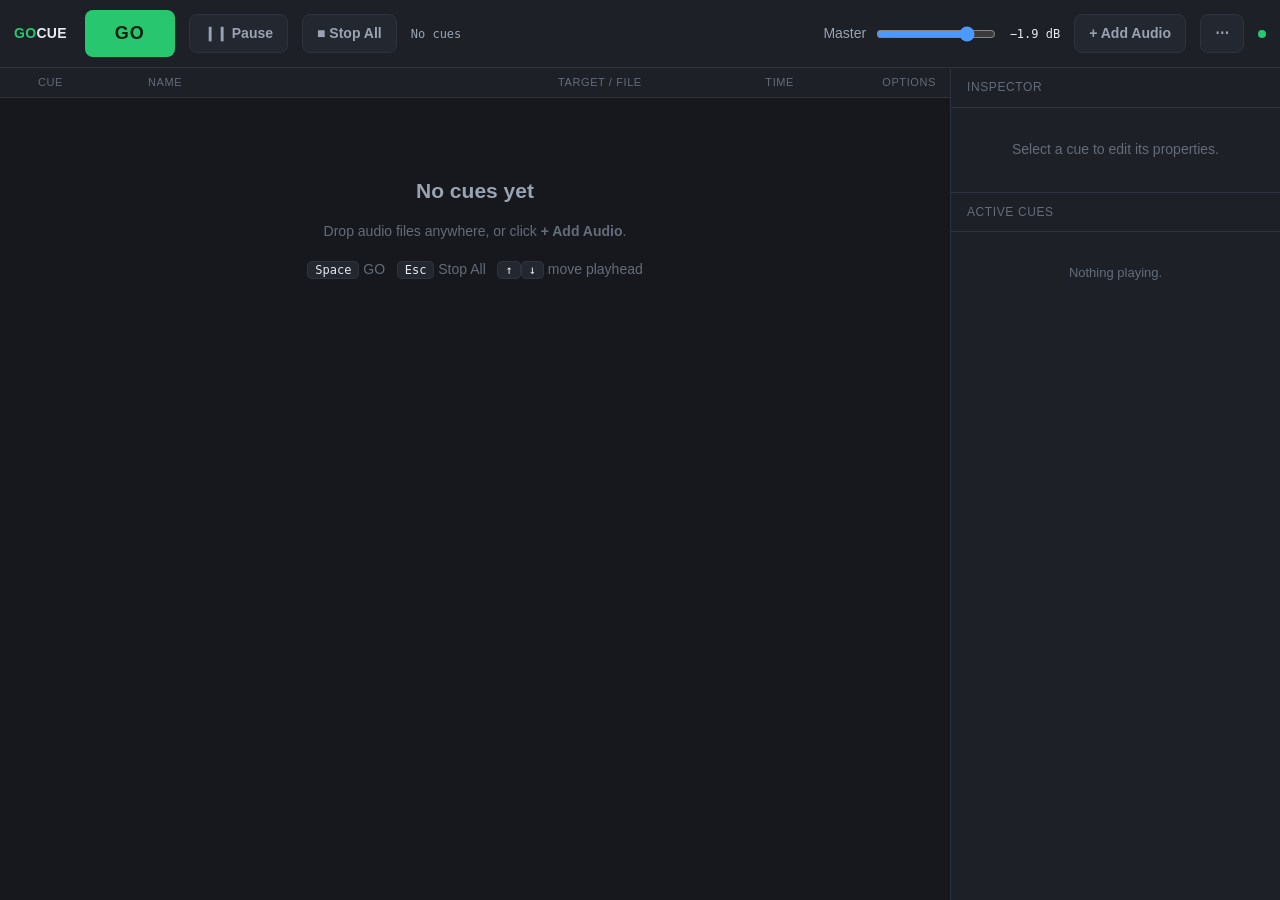
==== index.html @ 7445a296 "Initi" ====
<!DOCTYPE html>
<html lang="en">
<head>
<meta charset="UTF-8">
<meta name="viewport" content="width=device-width, initial-scale=1.0">
<title>GoCue — Sound Cue Control</title>
<style>
  /* ---------- Theme ---------- */
  :root {
    --bg:#16181d; --panel:#1d2027; --panel-2:#23272f; --line:#2e333d;
    --ink:#e7eaf0; --ink-dim:#9aa3b2; --ink-faint:#646c7a;
    --go:#28c76f; --go-press:#1fa65a; --stop:#ff4d4f; --warn:#ffb02e;
    --audio:#4c9aff; --fade:#b07cff; --wait:#5ec9c4; --sel:#2f6dff;
    --radius:8px; --mono:ui-monospace,SFMono-Regular,Menlo,monospace;
  }
  * { box-sizing:border-box; }
  html,body { height:100%; margin:0; }
  body {
    background:var(--bg); color:var(--ink); overflow:hidden;
    font:14px/1.4 -apple-system,BlinkMacSystemFont,"Segoe UI",Roboto,sans-serif;
    display:flex; flex-direction:column; user-select:none;
  }
  button { font:inherit; color:inherit; cursor:pointer; border:none; background:none; }
  input,select { font:inherit; }

  /* ---------- Toolbar ---------- */
  header {
    display:flex; align-items:center; gap:14px; padding:10px 14px;
    background:var(--panel); border-bottom:1px solid var(--line); flex:none;
  }
  .brand { font-weight:700; letter-spacing:.3px; margin-right:4px; }
  .brand b { color:var(--go); }
  .go-btn {
    background:var(--go); color:#06210f; font-weight:800; font-size:18px;
    padding:11px 30px; border-radius:var(--radius); letter-spacing:1px;
    box-shadow:0 0 0 0 rgba(40,199,111,.5); transition:transform .04s, background .1s;
  }
  .go-btn:active { transform:translateY(1px); background:var(--go-press); }
  .go-btn:disabled { background:var(--panel-2); color:var(--ink-faint); cursor:default; }
  .tbtn {
    padding:9px 14px; border-radius:var(--radius); background:var(--panel-2);
    border:1px solid var(--line); color:var(--ink-dim); font-weight:600;
  }
  .tbtn:hover { color:var(--ink); border-color:#3c424d; }
  .tbtn.danger:hover { color:#fff; background:var(--stop); border-color:var(--stop); }
  .tbtn.paused { color:var(--warn); border-color:var(--warn); }
  .spacer { flex:1; }
  .master { display:flex; align-items:center; gap:8px; color:var(--ink-dim); }
  .master input[type=range] { width:120px; accent-color:var(--audio); }
  .master .db { font:12px var(--mono); width:54px; text-align:right; color:var(--ink); }
  .status { font:12px var(--mono); color:var(--ink-dim); min-width:120px; }
  .status b { color:var(--ink); }
  .save-dot { width:8px; height:8px; border-radius:50%; background:var(--ink-faint); transition:background .3s; }
  .save-dot.dirty { background:var(--warn); }
  .save-dot.saved { background:var(--go); }

  /* ---------- Main layout ---------- */
  main { flex:1; display:flex; min-height:0; }
  .list-wrap { flex:1; display:flex; flex-direction:column; min-width:0; }

  /* Column header */
  .cols, .row {
    display:grid; align-items:center;
    grid-template-columns: 14px 60px 30px 1fr 150px 76px 132px;
    gap:10px; padding:0 14px;
  }
  .cols { height:30px; flex:none; color:var(--ink-faint); font-size:11px;
    text-transform:uppercase; letter-spacing:.6px; border-bottom:1px solid var(--line);
    background:var(--panel); }
  .cols .r { text-align:right; }

  .list { flex:1; overflow-y:auto; padding-bottom:40px; }
  .row {
    height:46px; border-bottom:1px solid var(--line); position:relative; cursor:pointer;
  }
  .row:hover { background:rgba(255,255,255,.025); }
  .row.current { background:rgba(47,109,255,.16); box-shadow:inset 3px 0 0 var(--sel); }
  .row.dragover-top::before, .row.dragover-bot::after {
    content:""; position:absolute; left:0; right:0; height:2px; background:var(--sel); }
  .row.dragover-top::before { top:-1px; } .row.dragover-bot::after { bottom:-1px; }

  .dot { width:9px; height:9px; border-radius:50%; background:transparent; justify-self:center; }
  .row.playing .dot { background:var(--go); box-shadow:0 0 8px var(--go); animation:pulse 1.4s infinite; }
  @keyframes pulse { 50%{opacity:.45;} }
  .qnum { font:13px var(--mono); color:var(--ink-dim); }
  .type-ic { width:22px; height:22px; border-radius:5px; display:grid; place-items:center;
    font-size:12px; font-weight:800; color:#0c0f14; }
  .type-audio{background:var(--audio);} .type-stop{background:var(--fade);} .type-wait{background:var(--wait);}
  .qname { overflow:hidden; text-overflow:ellipsis; white-space:nowrap; }
  .qname .sub { color:var(--ink-faint); font-size:12px; }
  .qinfo { color:var(--ink-dim); font-size:12px; overflow:hidden; text-overflow:ellipsis; white-space:nowrap; }
  .qdur { font:12px var(--mono); color:var(--ink-dim); text-align:right; }
  .flags { display:flex; gap:5px; justify-content:flex-end; flex-wrap:wrap; }
  .flag { font:10px var(--mono); padding:2px 5px; border-radius:4px; background:var(--panel-2);
    color:var(--ink-dim); border:1px solid var(--line); }
  .flag.on { color:var(--ink); }

  .empty { padding:60px 20px; text-align:center; color:var(--ink-faint); }
  .empty h2 { color:var(--ink-dim); font-weight:600; }
  .empty kbd { background:var(--panel-2); border:1px solid var(--line); border-radius:5px;
    padding:1px 7px; font:12px var(--mono); color:var(--ink); }

  /* ---------- Sidebar ---------- */
  aside { width:330px; flex:none; background:var(--panel); border-left:1px solid var(--line);
    display:flex; flex-direction:column; min-height:0; }
  .panel-h { padding:11px 16px; font-size:12px; text-transform:uppercase; letter-spacing:.6px;
    color:var(--ink-faint); border-bottom:1px solid var(--line); display:flex; justify-content:space-between; }
  .inspector { padding:14px 16px; overflow-y:auto; border-bottom:1px solid var(--line); }
  .insp-empty { color:var(--ink-faint); padding:18px 4px; text-align:center; }
  .field { margin-bottom:13px; }
  .field label { display:block; font-size:11px; color:var(--ink-faint); text-transform:uppercase;
    letter-spacing:.5px; margin-bottom:5px; }
  .field input[type=text], .field input[type=number], .field select {
    width:100%; padding:7px 9px; background:var(--bg); color:var(--ink);
    border:1px solid var(--line); border-radius:6px; }
  .field input:focus, .field select:focus { outline:none; border-color:var(--sel); }
  .grid2 { display:grid; grid-template-columns:1fr 1fr; gap:10px; }
  .row-flex { display:flex; align-items:center; gap:8px; }
  .vol-row label { margin:0; }
  .vol-row input[type=range] { flex:1; accent-color:var(--audio); }
  .vol-db { font:12px var(--mono); width:52px; text-align:right; color:var(--ink); }
  .chk { display:flex; align-items:center; gap:8px; cursor:pointer; padding:4px 0; }
  .chk input { width:16px; height:16px; accent-color:var(--go); }
  .insp-actions { display:flex; gap:8px; flex-wrap:wrap; margin-top:6px; }
  .insp-actions button { flex:1; min-width:64px; padding:7px; border-radius:6px;
    background:var(--panel-2); border:1px solid var(--line); color:var(--ink-dim); font-weight:600; font-size:12px; }
  .insp-actions button:hover { color:var(--ink); }
  .insp-actions button.del:hover { background:var(--stop); color:#fff; border-color:var(--stop); }

  /* Active monitor */
  .monitor { flex:1; overflow-y:auto; padding:8px 12px; }
  .mon-empty { color:var(--ink-faint); text-align:center; padding:24px 4px; font-size:13px; }
  .mon-item { background:var(--panel-2); border:1px solid var(--line); border-radius:7px;
    padding:9px 11px; margin-bottom:8px; }
  .mon-top { display:flex; justify-content:space-between; align-items:center; gap:8px; }
  .mon-name { font-size:13px; overflow:hidden; text-overflow:ellipsis; white-space:nowrap; }
  .mon-name .q { font:12px var(--mono); color:var(--ink-faint); margin-right:6px; }
  .mon-stop { color:var(--ink-faint); font-weight:700; padding:0 6px; font-size:16px; line-height:1; }
  .mon-stop:hover { color:var(--stop); }
  .mon-bar { height:6px; background:var(--bg); border-radius:3px; margin:8px 0 5px; overflow:hidden; }
  .mon-fill { height:100%; width:0; background:var(--go); border-radius:3px; }
  .mon-fill.fading { background:var(--warn); }
  .mon-time { display:flex; justify-content:space-between; font:11px var(--mono); color:var(--ink-dim); }
  .mon-loop { color:var(--wait); }

  /* drop overlay */
  .drop-veil { position:fixed; inset:0; background:rgba(47,109,255,.12);
    border:3px dashed var(--sel); display:none; place-items:center; z-index:50;
    font-size:20px; color:var(--ink); font-weight:700; pointer-events:none; }
  .drop-veil.show { display:grid; }
  ::-webkit-scrollbar { width:10px; } ::-webkit-scrollbar-thumb { background:#333a45; border-radius:5px; }
</style>
</head>
<body>
  <header>
    <div class="brand"><b>GO</b>CUE</div>
    <button id="go" class="go-btn">GO</button>
    <button id="pause" class="tbtn" title="Pause / resume all (P)">❙❙ Pause</button>
    <button id="stopAll" class="tbtn danger" title="Stop everything (Esc)">■ Stop All</button>
    <div class="status" id="status">No cues</div>
    <div class="spacer"></div>
    <div class="master">
      <span>Master</span>
      <input type="range" id="master" min="0" max="100" value="80">
      <span class="db" id="masterDb">−1.9 dB</span>
    </div>
    <button id="add" class="tbtn">+ Add Audio</button>
    <button id="menu" class="tbtn" title="More">⋯</button>
    <div class="save-dot" id="saveDot" title="Workspace save state"></div>
  </header>

  <main>
    <div class="list-wrap">
      <div class="cols">
        <div></div><div>Cue</div><div></div><div>Name</div><div>Target / File</div>
        <div class="r">Time</div><div class="r">Options</div>
      </div>
      <div class="list" id="list"></div>
    </div>

    <aside>
      <div class="panel-h">Inspector</div>
      <div class="inspector" id="inspector"></div>
      <div class="panel-h">Active Cues <span id="monCount"></span></div>
      <div class="monitor" id="monitor"></div>
    </aside>
  </main>

  <div class="drop-veil" id="dropVeil">Drop audio files to add cues</div>
  <input type="file" id="filePick" accept="audio/*" multiple hidden>

<script type="module">
/* ============================================================================
   GoCue — a QLab / Go Button style sound-cue controller.
   Architecture:
     • state.cues  : ordered list of cue objects (plain data)
     • state.current : the standby playhead (also the inspector selection)
     • AudioEngine : owns the Web Audio graph + all playback/fades
     • DB          : IndexedDB persistence (meta + audio blobs = a "show file")
   Rendering: full list re-render on structural change; a rAF tick handles the
   realtime monitor + playing indicators incrementally.
   ============================================================================ */

const $ = s => document.querySelector(s);
const clamp01 = v => Math.max(0, Math.min(1, v));
const fmtTime = s => {
  if (!isFinite(s) || s < 0) s = 0;
  const m = Math.floor(s / 60), sec = Math.floor(s % 60);
  return `${m}:${sec.toString().padStart(2,'0')}`;
};
const ampToDb = a => a <= 0 ? '−∞' : (20 * Math.log10(a)).toFixed(1);
const dbLabel = a => a <= 0 ? '−∞ dB' : `${(20*Math.log10(a)>=0?'+':'−')}${Math.abs(20*Math.log10(a)).toFixed(1)} dB`;
const uid = () => 'c' + (counter++).toString(36) + Math.floor(performance.now()).toString(36);
let counter = 0;

/* ---------------------------------------------------------------- AudioEngine */
class AudioEngine {
  constructor(onChange) {
    this.ctx = new (window.AudioContext || window.webkitAudioContext)();
    this.master = this.ctx.createGain();
    this.master.gain.value = 0.8;
    this.master.connect(this.ctx.destination);
    this.playing = new Map();          // pid -> playback record
    this.pid = 0;
    this.onChange = onChange;          // called when the playing set changes
  }
  resume() { if (this.ctx.state === 'suspended') this.ctx.resume(); }
  setMaster(a) {
    const t = this.ctx.currentTime;
    this.master.gain.cancelScheduledValues(t);
    this.master.gain.setTargetAtTime(a, t, 0.015);
  }
  decode(arrayBuffer) { return this.ctx.decodeAudioData(arrayBuffer); }

  play(cue) {
    if (!cue.buffer) return;
    this.resume();
    const ctx = this.ctx, now = ctx.currentTime, vol = clamp01(cue.volume);
    const src = ctx.createBufferSource();
    src.buffer = cue.buffer; src.loop = !!cue.loop;
    const g = ctx.createGain();
    src.connect(g).connect(this.master);

    // fade in
    if (cue.fadeIn > 0) {
      g.gain.setValueAtTime(0.0001, now);
      g.gain.exponentialRampToValueAtTime(Math.max(vol, 0.0002), now + cue.fadeIn);
    } else g.gain.setValueAtTime(vol, now);

    // fade out at natural end (skip for loops)
    const dur = cue.buffer.duration;
    let fadeStart = Infinity;
    if (!cue.loop && cue.fadeOut > 0 && dur > cue.fadeOut) {
      fadeStart = now + dur - cue.fadeOut;
      g.gain.setValueAtTime(vol, fadeStart);
      g.gain.linearRampToValueAtTime(0.0001, fadeStart + cue.fadeOut);
    }
    src.start(now);

    const pid = ++this.pid;
    const rec = { pid, cueId: cue.id, name: cue.name, num: cue.number,
                  src, gain: g, startTime: now, duration: dur, loop: !!cue.loop,
                  vol, fadeOutAt: fadeStart, stopping: false };
    src.onended = () => { if (this.playing.get(pid) === rec) { this.playing.delete(pid); this.onChange(); } };
    this.playing.set(pid, rec);
    this.onChange();
    return pid;
  }
  _fadeStop(rec, fade) {
    const now = this.ctx.currentTime, g = rec.gain.gain;
    rec.stopping = true; rec.fadeOutAt = now;
    g.cancelScheduledValues(now);
    g.setValueAtTime(Math.max(g.value, 0.0001), now);
    if (fade > 0) { g.linearRampToValueAtTime(0.0001, now + fade); rec.src.stop(now + fade); }
    else rec.src.stop(now);
  }
  stopPid(pid, fade = 0) { const r = this.playing.get(pid); if (r) this._fadeStop(r, fade); }
  stopByCue(cueId, fade = 0) { for (const r of this.playing.values()) if (r.cueId === cueId) this._fadeStop(r, fade); }
  stopAll(fade = 0) { for (const r of this.playing.values()) this._fadeStop(r, fade); }
  isPlaying(cueId) { for (const r of this.playing.values()) if (r.cueId === cueId && !r.stopping) return true; return false; }
  setPaused(p) { p ? this.ctx.suspend() : this.ctx.resume(); }
}

/* ---------------------------------------------------------------- Persistence */
const DB = {
  db: null,
  open() {
    return new Promise((res, rej) => {
      const r = indexedDB.open('gocue', 1);
      r.onupgradeneeded = () => {
        const d = r.result;
        d.createObjectStore('meta', { keyPath: 'id' });
        d.createObjectStore('audio', { keyPath: 'id' });
        d.createObjectStore('app',  { keyPath: 'k' });
      };
      r.onsuccess = () => { this.db = r.result; res(); };
      r.onerror = () => rej(r.error);
    });
  },
  _tx(store, mode) { return this.db.transaction(store, mode).objectStore(store); },
  putMeta(c) { this._tx('meta','readwrite').put(stripCue(c)); },
  delCue(id) { this._tx('meta','readwrite').delete(id); this._tx('audio','readwrite').delete(id); },
  putAudio(id, blob) { this._tx('audio','readwrite').put({ id, blob }); },
  putApp(obj) { this._tx('app','readwrite').put({ k:'state', ...obj }); },
  getAll(store) { return new Promise(r => { const q = this._tx(store,'readonly').getAll(); q.onsuccess = () => r(q.result || []); }); },
  getApp() { return new Promise(r => { const q = this._tx('app','readonly').get('state'); q.onsuccess = () => r(q.result); }); },
  clearAll() { for (const s of ['meta','audio','app']) this._tx(s,'readwrite').clear(); },
};
const stripCue = c => { const { buffer, blob, ...meta } = c; return meta; };

/* ---------------------------------------------------------------- App state */
const state = { cues: [], current: 0, master: 0.8, paused: false };
const engine = new AudioEngine(() => { renderMonitor(); markPlaying(); });

function newCue(type = 'audio', extra = {}) {
  return { id: uid(), number: String(state.cues.length + 1), name: 'Untitled',
    type, volume: 1, fadeIn: 0, fadeOut: 0, preWait: 0, loop: false,
    autoContinue: false, target: 'all', fileName: '', duration: 0,
    buffer: null, blob: null, ...extra };
}

/* ---------------------------------------------------------------- Cue actions */
async function addFiles(fileList) {
  const files = [...fileList].filter(f => f.type.startsWith('audio') || /\.(wav|mp3|aif|aiff|m4a|ogg|flac)$/i.test(f.name));
  for (const f of files) {
    const cue = newCue('audio', { name: f.name.replace(/\.[^.]+$/, ''), fileName: f.name });
    state.cues.push(cue);
    try {
      const buf = await f.arrayBuffer();
      cue.buffer = await engine.decode(buf.slice(0));
      cue.blob = f; cue.duration = cue.buffer.duration;
      DB.putAudio(cue.id, f);
    } catch (e) { cue.name = '⚠ ' + cue.name + ' (decode failed)'; }
    DB.putMeta(cue);
    renderList(); markDirty();
  }
}
function addCue(cue) { state.cues.push(cue); DB.putMeta(cue); state.current = state.cues.length - 1; afterStructural(); }
function addStopCue() { addCue(newCue('stop', { name: 'Stop All', target: 'all', fadeOut: 2 })); }
function addWaitCue() { addCue(newCue('wait', { name: 'Wait', preWait: 3, autoContinue: true })); }

function deleteCue(i) {
  const c = state.cues[i]; if (!c) return;
  engine.stopByCue(c.id, 0); DB.delCue(c.id);
  state.cues.splice(i, 1);
  state.current = Math.min(state.current, state.cues.length);
  afterStructural();
}
function duplicateCue(i) {
  const c = state.cues[i]; if (!c) return;
  const copy = { ...c, id: uid(), number: c.number + 'b' };
  state.cues.splice(i + 1, 0, copy);
  if (copy.blob) DB.putAudio(copy.id, copy.blob);
  DB.putMeta(copy); state.current = i + 1; afterStructural();
}
function moveCue(from, to) {
  if (to < 0 || to >= state.cues.length) return;
  const [c] = state.cues.splice(from, 1);
  state.cues.splice(to, 0, c);
  state.current = to; afterStructural();
}
function afterStructural() { renderList(); renderInspector(); markDirty(); }

/* ---------------------------------------------------------------- Firing / GO */
function execute(cue) {
  if (cue.type === 'audio') engine.play(cue);
  else if (cue.type === 'stop') {
    if (cue.target === 'all') engine.stopAll(cue.fadeOut);
    else engine.stopByCue(cue.target, cue.fadeOut);
  }
  // 'wait' is a no-op; it only matters via preWait + autoContinue sequencing
}
function fireOne(i) {
  const cue = state.cues[i]; if (!cue) return;
  // Firing must never block playhead advancement, so isolate any failure here.
  try {
    if (cue.preWait > 0) setTimeout(() => { try { execute(cue); } catch (e) { console.error('cue', cue.number, e); } }, cue.preWait * 1000);
    else execute(cue);
  } catch (e) { console.error('cue', cue.number, e); }
}
function go() {
  engine.resume();
  let i = state.current;
  if (i < 0 || i >= state.cues.length) return;       // past end of list
  let last = i;
  while (true) {                                       // fire the auto-continue chain
    fireOne(last);
    if (state.cues[last].autoContinue && last + 1 < state.cues.length) last++;
    else break;
  }
  setCurrent(last + 1);                                // always advance, even if a cue errored
}
function setCurrent(i) {
  state.current = Math.max(0, Math.min(i, state.cues.length));
  markCurrent(); renderInspector(); renderStatus(); scrollCurrentIntoView();
  DB.putApp({ current: state.current, master: state.master });
}

/* ---------------------------------------------------------------- Rendering */
const list = $('#list');
const rowEls = new Map();   // cueId -> row element (for cheap live updates)

const TYPE = { audio:{ic:'♪',cls:'type-audio'}, stop:{ic:'■',cls:'type-stop'}, wait:{ic:'⏱',cls:'type-wait'} };

function renderList() {
  rowEls.clear();
  if (!state.cues.length) {
    list.innerHTML = `<div class="empty"><h2>No cues yet</h2>
      <p>Drop audio files anywhere, or click <b>+ Add Audio</b>.</p>
      <p style="margin-top:18px;color:var(--ink-faint)">
        <kbd>Space</kbd> GO &nbsp; <kbd>Esc</kbd> Stop All &nbsp; <kbd>↑</kbd><kbd>↓</kbd> move playhead</p></div>`;
    return;
  }
  const frag = document.createDocumentFragment();
  state.cues.forEach((c, i) => {
    const t = TYPE[c.type];
    const row = document.createElement('div');
    row.className = 'row' + (i === state.current ? ' current' : '');
    row.draggable = true; row.dataset.i = i;
    const info = c.type === 'stop'
      ? (c.target === 'all' ? 'All cues' : 'Cue ' + (cueById(c.target)?.number ?? '?'))
      : (c.fileName || '—');
    const dur = c.type === 'audio' ? (c.loop ? '∞ loop' : fmtTime(c.duration)) : (c.type==='stop'?'':'');
    row.innerHTML = `
      <div class="dot"></div>
      <div class="qnum">${esc(c.number)}</div>
      <div class="type-ic ${t.cls}">${t.ic}</div>
      <div class="qname">${esc(c.name)}</div>
      <div class="qinfo">${esc(info)}</div>
      <div class="qdur">${dur}</div>
      <div class="flags">${flagsHtml(c)}</div>`;
    frag.appendChild(row);
    rowEls.set(c.id, row);
  });
  list.innerHTML = ''; list.appendChild(frag);
  markPlaying(); renderStatus();
}
function flagsHtml(c) {
  const f = [];
  if (c.preWait > 0)  f.push(`<span class="flag on">⏱${c.preWait}s</span>`);
  if (c.type==='audio' && c.fadeIn > 0)  f.push(`<span class="flag on">↗${c.fadeIn}s</span>`);
  if (c.fadeOut > 0)  f.push(`<span class="flag on">↘${c.fadeOut}s</span>`);
  if (c.autoContinue) f.push(`<span class="flag on">⏎ auto</span>`);
  return f.join('');
}
function markCurrent() {
  rowEls.forEach((el, id) => el.classList.toggle('current', state.cues[state.current]?.id === id));
}
function markPlaying() {
  rowEls.forEach((el, id) => el.classList.toggle('playing', engine.isPlaying(id)));
}
function renderStatus() {
  const c = state.cues[state.current];
  $('#status').innerHTML = !state.cues.length ? 'No cues'
    : c ? `Standby → <b>${esc(c.number)} ${esc(c.name)}</b>` : '<b>End of list</b>';
  $('#go').disabled = !c;
}
function scrollCurrentIntoView() {
  const c = state.cues[state.current]; if (!c) return;
  rowEls.get(c.id)?.scrollIntoView({ block:'nearest' });
}
const cueById = id => state.cues.find(c => c.id === id);
const esc = s => String(s).replace(/[&<>"]/g, m => ({'&':'&amp;','<':'&lt;','>':'&gt;','"':'&quot;'}[m]));

/* ----- Inspector ----- */
function renderInspector() {
  const box = $('#inspector');
  const c = state.cues[state.current];
  if (!c) { box.innerHTML = `<div class="insp-empty">Select a cue to edit its properties.</div>`; return; }

  const audioFields = `
    <div class="field"><label>Volume</label>
      <div class="row-flex vol-row">
        <input type="range" id="f-volume" min="0" max="100" value="${Math.round(c.volume*100)}">
        <span class="vol-db" id="volDb">${dbLabel(c.volume)}</span></div></div>
    <div class="grid2">
      <div class="field"><label>Fade In (s)</label><input type="number" id="f-fadeIn" min="0" step="0.1" value="${c.fadeIn}"></div>
      <div class="field"><label>Fade Out (s)</label><input type="number" id="f-fadeOut" min="0" step="0.1" value="${c.fadeOut}"></div>
    </div>
    <label class="chk"><input type="checkbox" id="f-loop" ${c.loop?'checked':''}> Loop</label>`;

  const stopFields = `
    <div class="field"><label>Target</label>
      <select id="f-target">
        <option value="all" ${c.target==='all'?'selected':''}>All cues</option>
        ${state.cues.filter(x=>x.type==='audio').map(x=>
          `<option value="${x.id}" ${c.target===x.id?'selected':''}>Cue ${esc(x.number)} — ${esc(x.name)}</option>`).join('')}
      </select></div>
    <div class="field"><label>Fade Out (s)</label><input type="number" id="f-fadeOut" min="0" step="0.1" value="${c.fadeOut}"></div>`;

  box.innerHTML = `
    <div class="grid2">
      <div class="field"><label>Number</label><input type="text" id="f-number" value="${esc(c.number)}"></div>
      <div class="field"><label>Type</label>
        <select id="f-type">
          <option value="audio" ${c.type==='audio'?'selected':''}>Audio</option>
          <option value="stop"  ${c.type==='stop'?'selected':''}>Stop / Fade</option>
          <option value="wait"  ${c.type==='wait'?'selected':''}>Wait</option>
        </select></div>
    </div>
    <div class="field"><label>Name</label><input type="text" id="f-name" value="${esc(c.name)}"></div>
    ${c.type==='audio' ? audioFields : c.type==='stop' ? stopFields : ''}
    <div class="field"><label>Pre-wait before firing (s)</label><input type="number" id="f-preWait" min="0" step="0.1" value="${c.preWait}"></div>
    <label class="chk"><input type="checkbox" id="f-autoContinue" ${c.autoContinue?'checked':''}> Auto-continue (fire next cue too)</label>
    <div class="insp-actions">
      <button id="i-up">↑ Up</button>
      <button id="i-down">↓ Down</button>
      <button id="i-dup">Duplicate</button>
      <button id="i-del" class="del">Delete</button>
    </div>`;

  // wire fields
  const bind = (id, key, parse) => { const el = $('#'+id); if (!el) return;
    const ev = el.type==='checkbox'||el.tagName==='SELECT' ? 'change' : 'input';
    el.addEventListener(ev, () => {
      c[key] = parse(el);
      if (id==='f-volume') $('#volDb').textContent = dbLabel(c.volume);
      DB.putMeta(c); markDirty();
      if (['f-type','f-number','f-name','f-target','f-loop','f-fadeIn','f-fadeOut','f-preWait','f-autoContinue'].includes(id))
        renderList();                            // these affect the row display
      if (id==='f-type') renderInspector();      // swap field set
    });
  };
  bind('f-number','number',e=>e.value);
  bind('f-name','name',e=>e.value);
  bind('f-type','type',e=>e.value);
  bind('f-volume','volume',e=>clamp01(e.value/100));
  bind('f-fadeIn','fadeIn',e=>Math.max(0,+e.value||0));
  bind('f-fadeOut','fadeOut',e=>Math.max(0,+e.value||0));
  bind('f-preWait','preWait',e=>Math.max(0,+e.value||0));
  bind('f-loop','loop',e=>e.checked);
  bind('f-autoContinue','autoContinue',e=>e.checked);
  bind('f-target','target',e=>e.value);
  $('#i-up').onclick   = () => moveCue(state.current, state.current-1);
  $('#i-down').onclick = () => moveCue(state.current, state.current+1);
  $('#i-dup').onclick  = () => duplicateCue(state.current);
  $('#i-del').onclick  = () => deleteCue(state.current);
}

/* ----- Active-cue monitor (incremental, updated every frame) ----- */
const monitor = $('#monitor');
const monEls = new Map();  // pid -> {root, fill, time}
function renderMonitor() {
  const live = engine.playing;
  // remove stale
  for (const [pid, m] of monEls) if (!live.has(pid)) { m.root.remove(); monEls.delete(pid); }
  // add new
  for (const [pid, rec] of live) {
    if (monEls.has(pid)) continue;
    const root = document.createElement('div'); root.className = 'mon-item';
    root.innerHTML = `<div class="mon-top">
        <div class="mon-name"><span class="q">${esc(rec.num)}</span>${esc(rec.name)}</div>
        <button class="mon-stop" title="Stop">×</button></div>
      <div class="mon-bar"><div class="mon-fill"></div></div>
      <div class="mon-time"><span class="el">0:00</span><span class="re"></span></div>`;
    root.querySelector('.mon-stop').onclick = () => engine.stopPid(pid, 0.4);
    monitor.appendChild(root);
    monEls.set(pid, { root, fill: root.querySelector('.mon-fill'),
      el: root.querySelector('.el'), re: root.querySelector('.re') });
  }
  const n = live.size;
  $('#monCount').textContent = n ? `(${n})` : '';
  if (!n && !monitor.querySelector('.mon-empty'))
    monitor.innerHTML = `<div class="mon-empty">Nothing playing.</div>`;
  else if (n) { const e = monitor.querySelector('.mon-empty'); if (e) e.remove(); }
}
function tick() {
  const now = engine.ctx.currentTime;
  for (const [pid, rec] of engine.playing) {
    const m = monEls.get(pid); if (!m) continue;
    const elapsed = now - rec.startTime;
    if (rec.loop) {
      const pos = rec.duration ? (elapsed % rec.duration) / rec.duration : 0;
      m.fill.style.width = (pos*100)+'%';
      m.el.textContent = fmtTime(elapsed % rec.duration);
      m.re.innerHTML = '<span class="mon-loop">↻ loop</span>';
    } else {
      const pos = clamp01(elapsed / rec.duration);
      m.fill.style.width = (pos*100)+'%';
      m.el.textContent = fmtTime(elapsed);
      m.re.textContent = '−' + fmtTime(rec.duration - elapsed);
    }
    m.fill.classList.toggle('fading', now >= rec.fadeOutAt);
  }
  requestAnimationFrame(tick);
}

/* ---------------------------------------------------------------- Save state */
let saveTimer = null;
function markDirty() {
  $('#saveDot').className = 'save-dot dirty';
  clearTimeout(saveTimer);
  saveTimer = setTimeout(() => {
    DB.putApp({ current: state.current, master: state.master, order: state.cues.map(c=>c.id) });
    $('#saveDot').className = 'save-dot saved';
  }, 500);
}
function markClean() { $('#saveDot').className = 'save-dot saved'; }

/* ---------------------------------------------------------------- Drag reorder */
let dragFrom = null;
list.addEventListener('dragstart', e => {
  const row = e.target.closest('.row'); if (!row) return;
  dragFrom = +row.dataset.i; e.dataTransfer.effectAllowed = 'move';
});
list.addEventListener('dragover', e => {
  e.preventDefault(); const row = e.target.closest('.row'); if (!row) return;
  const after = e.offsetY > row.offsetHeight / 2;
  list.querySelectorAll('.dragover-top,.dragover-bot').forEach(r=>r.classList.remove('dragover-top','dragover-bot'));
  row.classList.add(after ? 'dragover-bot' : 'dragover-top');
});
list.addEventListener('drop', e => {
  e.preventDefault(); const row = e.target.closest('.row');
  list.querySelectorAll('.dragover-top,.dragover-bot').forEach(r=>r.classList.remove('dragover-top','dragover-bot'));
  if (!row || dragFrom === null) return;
  let to = +row.dataset.i; const after = e.offsetY > row.offsetHeight / 2;
  if (after && to < dragFrom) to++; if (!after && to > dragFrom) to--;
  if (to !== dragFrom) moveCue(dragFrom, to); dragFrom = null;
});
list.addEventListener('click', e => {
  const row = e.target.closest('.row'); if (row) setCurrent(+row.dataset.i);
});

/* ---------------------------------------------------------------- Transport UI */
$('#go').onclick = e => { e.currentTarget.blur(); go(); };  // blur so Space doesn't double-trigger the focused button
$('#stopAll').onclick = () => engine.stopAll(0);
$('#pause').onclick = togglePause;
function togglePause() {
  state.paused = !state.paused; engine.setPaused(state.paused);
  const b = $('#pause');
  b.classList.toggle('paused', state.paused);
  b.innerHTML = state.paused ? '▶ Resume' : '❙❙ Pause';
}
const master = $('#master');
master.oninput = () => {
  state.master = master.value/100; engine.setMaster(state.master);
  $('#masterDb').textContent = dbLabel(state.master); markDirty();
};
$('#add').onclick = () => $('#filePick').click();
$('#filePick').onchange = e => { addFiles(e.target.files); e.target.value=''; };
$('#menu').onclick = () => {
  const choice = prompt('Type a command:\n  stop   — add a Stop/Fade cue\n  wait   — add a Wait cue\n  renumber — renumber all cues 1..n\n  clear  — delete the whole show');
  if (choice === 'stop') addStopCue();
  else if (choice === 'wait') addWaitCue();
  else if (choice === 'renumber') { state.cues.forEach((c,i)=>{c.number=String(i+1);DB.putMeta(c);}); afterStructural(); }
  else if (choice === 'clear' && confirm('Delete every cue?')) {
    engine.stopAll(0); DB.clearAll(); state.cues = []; state.current = 0; afterStructural();
  }
};

/* ---------------------------------------------------------------- Keyboard */
window.addEventListener('keydown', e => {
  const typing = /^(INPUT|SELECT|TEXTAREA)$/.test(document.activeElement?.tagName);
  if (e.code === 'Space' && !typing) { e.preventDefault(); go(); }
  else if (e.key === 'Escape') { e.preventDefault(); engine.stopAll(0); if (typing) document.activeElement.blur(); }
  else if (e.key === 'ArrowDown' && !typing) { e.preventDefault(); setCurrent(state.current+1); }
  else if (e.key === 'ArrowUp' && !typing)   { e.preventDefault(); setCurrent(state.current-1); }
  else if ((e.key === 'Delete' || e.key === 'Backspace') && !typing) { e.preventDefault(); deleteCue(state.current); }
  else if ((e.key === 'p' || e.key === 'P') && !typing) togglePause();
});

/* ---------------------------------------------------------------- File drop */
const veil = $('#dropVeil'); let dragDepth = 0;
window.addEventListener('dragenter', e => { if (e.dataTransfer?.types.includes('Files')) { dragDepth++; veil.classList.add('show'); } });
window.addEventListener('dragover', e => { if (e.dataTransfer?.types.includes('Files')) e.preventDefault(); });
window.addEventListener('dragleave', () => { if (--dragDepth <= 0) { dragDepth = 0; veil.classList.remove('show'); } });
window.addEventListener('drop', e => {
  if (e.dataTransfer?.files?.length) { e.preventDefault(); dragDepth = 0; veil.classList.remove('show'); addFiles(e.dataTransfer.files); }
});

/* ---------------------------------------------------------------- Boot */
async function boot() {
  await DB.open();
  const [metas, audios, app] = await Promise.all([DB.getAll('meta'), DB.getAll('audio'), DB.getApp()]);
  const blobs = new Map(audios.map(a => [a.id, a.blob]));
  const order = app?.order || [];
  metas.sort((a,b) => order.indexOf(a.id) - order.indexOf(b.id));
  for (const m of metas) {
    const cue = { ...newCue(m.type), ...m, buffer: null, blob: null };
    const blob = blobs.get(cue.id);
    if (blob) {
      cue.blob = blob;
      try { cue.buffer = await engine.decode(await blob.arrayBuffer()); cue.duration = cue.buffer.duration; }
      catch {}
    }
    state.cues.push(cue);
  }
  // keep counter ahead of restored ids to avoid collisions
  state.current = Math.min(app?.current ?? 0, state.cues.length);
  if (app?.master != null) { state.master = app.master; master.value = Math.round(app.master*100);
    engine.setMaster(app.master); $('#masterDb').textContent = dbLabel(app.master); }
  renderList(); renderInspector(); renderMonitor(); markClean();
  requestAnimationFrame(tick);
}
boot();
</script>
</body>
</html>
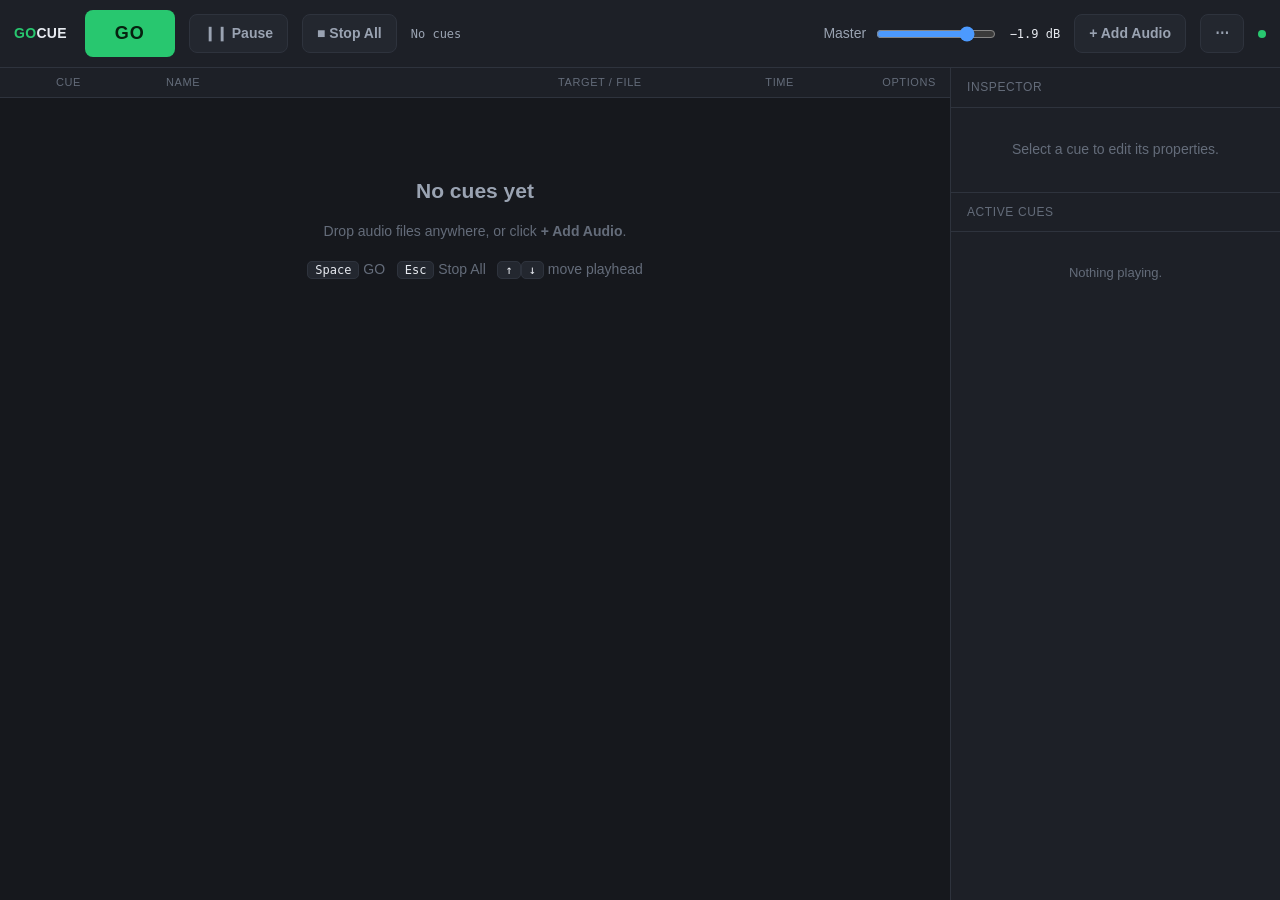
==== commit f4a87112: "Better mouse handling" ====
--- a/index.html
+++ b/index.html
@@ -2,7 +2,7 @@
 <html lang="en">
 <head>
 <meta charset="UTF-8">
-<meta name="viewport" content="width=device-width, initial-scale=1.0">
+<meta name="viewport" content="width=device-width, initial-scale=1.0, viewport-fit=cover">
 <title>GoCue — Sound Cue Control</title>
 <style>
   /* ---------- Theme ---------- */
@@ -62,7 +62,7 @@
   .cols, .row {
     display:grid; align-items:center;
     grid-template-columns: 14px 60px 30px 1fr 150px 76px 132px;
-    gap:10px; padding:0 14px;
+    gap:10px; padding:0 14px 0 32px;   /* left gutter holds the drag grip */
   }
   .cols { height:30px; flex:none; color:var(--ink-faint); font-size:11px;
     text-transform:uppercase; letter-spacing:.6px; border-bottom:1px solid var(--line);
@@ -78,6 +78,13 @@
   .row.dragover-top::before, .row.dragover-bot::after {
     content:""; position:absolute; left:0; right:0; height:2px; background:var(--sel); }
   .row.dragover-top::before { top:-1px; } .row.dragover-bot::after { bottom:-1px; }
+  .row.dragging { z-index:5; opacity:.92; background:var(--panel-2); border-radius:6px;
+    box-shadow:0 8px 22px rgba(0,0,0,.55); cursor:grabbing; }
+  .row-grip { position:absolute; left:3px; top:50%; transform:translateY(-50%);
+    width:26px; height:40px; display:grid; place-items:center; color:var(--ink-faint);
+    font-size:15px; cursor:grab; touch-action:none; }
+  .row-grip:hover { color:var(--ink); }
+  .row-grip:active { cursor:grabbing; }
 
   .dot { width:9px; height:9px; border-radius:50%; background:transparent; justify-self:center; }
   .row.playing .dot { background:var(--go); box-shadow:0 0 8px var(--go); animation:pulse 1.4s infinite; }
@@ -86,8 +93,12 @@
   .type-ic { width:22px; height:22px; border-radius:5px; display:grid; place-items:center;
     font-size:12px; font-weight:800; color:#0c0f14; }
   .type-audio{background:var(--audio);} .type-stop{background:var(--fade);} .type-wait{background:var(--wait);}
-  .qname { overflow:hidden; text-overflow:ellipsis; white-space:nowrap; }
-  .qname .sub { color:var(--ink-faint); font-size:12px; }
+  .qname { overflow:hidden; }
+  .qname .nm { display:block; overflow:hidden; text-overflow:ellipsis; white-space:nowrap; }
+  .qname .sub { display:none; color:var(--ink-faint); font-size:12px; overflow:hidden; text-overflow:ellipsis; white-space:nowrap; }
+  .row-edit { display:none; position:absolute; right:8px; top:50%; transform:translateY(-50%);
+    width:38px; height:38px; border-radius:8px; color:var(--ink-faint); font-size:24px; line-height:1;
+    place-items:center; touch-action:manipulation; }
   .qinfo { color:var(--ink-dim); font-size:12px; overflow:hidden; text-overflow:ellipsis; white-space:nowrap; }
   .qdur { font:12px var(--mono); color:var(--ink-dim); text-align:right; }
   .flags { display:flex; gap:5px; justify-content:flex-end; flex-wrap:wrap; }
@@ -149,6 +160,70 @@
     font-size:20px; color:var(--ink); font-weight:700; pointer-events:none; }
   .drop-veil.show { display:grid; }
   ::-webkit-scrollbar { width:10px; } ::-webkit-scrollbar-thumb { background:#333a45; border-radius:5px; }
+
+  /* mobile-only chrome, hidden on desktop */
+  .mobilebar, .sheet-top, #panels, #sheetBack { display:none; }
+
+  /* ---------- Mobile layout ---------- */
+  @media (max-width: 760px) {
+    body { -webkit-text-size-adjust:100%; }
+    /* Header collapses; GO/Pause/Stop move to the thumb bar at the bottom */
+    header { flex-wrap:wrap; gap:8px; padding:8px 10px; }
+    header #go, header #pause, header #stopAll { display:none; }
+    .brand { font-size:16px; }
+    .status { order:2; flex:1 1 100%; min-width:0; font-size:11px; }
+    .master { order:3; flex:1 1 100%; }
+    .master input[type=range] { flex:1; width:auto; }
+    #panels, #add, #menu { display:inline-block; touch-action:manipulation; }
+    #panels { font-weight:700; }
+
+    .cols { display:none; }
+    .list { padding-bottom:120px; }
+    .row { grid-template-columns:14px auto 28px 1fr; gap:9px;
+      height:auto; min-height:62px; padding:8px 46px 8px 34px; }
+    .row-grip { height:100%; width:30px; font-size:17px; }
+    .qinfo, .qdur, .flags { display:none; }
+    .qname .sub { display:block; }
+    .row-edit { display:grid; }
+    .row.current { box-shadow:inset 4px 0 0 var(--sel); }
+
+    /* Inspector + monitor become a bottom sheet */
+    main { display:block; height:100%; }
+    .list-wrap { height:100%; }
+    aside {
+      position:fixed; left:0; right:0; bottom:0; top:auto; width:auto;
+      height:85vh; max-height:85vh; border-left:none; border-top:1px solid var(--line);
+      border-radius:16px 16px 0 0; transform:translateY(102%);
+      transition:transform .25s ease; z-index:60; box-shadow:0 -12px 40px rgba(0,0,0,.55);
+      padding-bottom:env(safe-area-inset-bottom); }
+    aside.open { transform:translateY(0); }
+    .sheet-top { display:flex; justify-content:space-between; align-items:center;
+      padding:12px 16px; border-bottom:1px solid var(--line); }
+    .sheet-top .grab { position:absolute; top:7px; left:50%; transform:translateX(-50%);
+      width:40px; height:4px; border-radius:2px; background:var(--line); }
+    .sheet-top span { font-weight:700; }
+    #sheetClose { padding:8px 16px; border-radius:8px; background:var(--sel); color:#fff; font-weight:700; }
+    .inspector { flex:1; }
+    .field input[type=text], .field input[type=number], .field select { padding:11px 10px; font-size:16px; }
+    .insp-actions button { padding:11px; }
+
+    #sheetBack { display:none; position:fixed; inset:0; background:rgba(0,0,0,.5); z-index:55; }
+    #sheetBack.show { display:block; }
+
+    /* Bottom thumb bar */
+    .mobilebar { display:flex; gap:10px; position:fixed; left:0; right:0; bottom:0; z-index:45;
+      padding:10px 12px calc(10px + env(safe-area-inset-bottom));
+      background:var(--panel); border-top:1px solid var(--line); }
+    .mobilebar button { touch-action:manipulation; border-radius:11px; }
+    .mb-go { flex:1; background:var(--go); color:#06210f; font-weight:800; font-size:20px;
+      letter-spacing:1px; padding:18px; }
+    .mb-go:active { background:var(--go-press); }
+    .mb-go:disabled { background:var(--panel-2); color:var(--ink-faint); }
+    .mb-stop, .mb-pause { width:66px; background:var(--panel-2); border:1px solid var(--line);
+      color:var(--ink); font-size:18px; font-weight:700; }
+    .mb-stop { color:var(--stop); }
+    .mb-pause.paused { color:var(--warn); }
+  }
 </style>
 </head>
 <body>
@@ -165,6 +240,7 @@
       <span class="db" id="masterDb">−1.9 dB</span>
     </div>
     <button id="add" class="tbtn">+ Add Audio</button>
+    <button id="panels" class="tbtn" title="Inspector & active cues">▤</button>
     <button id="menu" class="tbtn" title="More">⋯</button>
     <div class="save-dot" id="saveDot" title="Workspace save state"></div>
   </header>
@@ -179,12 +255,20 @@
     </div>
 
     <aside>
+      <div class="sheet-top"><span class="grab"></span><span>Cue &amp; Monitor</span><button id="sheetClose">Done</button></div>
       <div class="panel-h">Inspector</div>
       <div class="inspector" id="inspector"></div>
       <div class="panel-h">Active Cues <span id="monCount"></span></div>
       <div class="monitor" id="monitor"></div>
     </aside>
   </main>
+
+  <div id="sheetBack"></div>
+  <div class="mobilebar">
+    <button class="mb-stop" id="mStop" title="Stop all">■</button>
+    <button class="mb-go" id="mGo">GO</button>
+    <button class="mb-pause" id="mPause" title="Pause / resume">❙❙</button>
+  </div>
 
   <div class="drop-veil" id="dropVeil">Drop audio files to add cues</div>
   <input type="file" id="filePick" accept="audio/*" multiple hidden>
@@ -266,17 +350,27 @@
     this.onChange();
     return pid;
   }
+  _kill(rec) {                                   // immediate, authoritative teardown
+    try { rec.src.onended = null; rec.src.stop(); } catch {}
+    try { rec.gain.disconnect(); } catch {}
+    this.playing.delete(rec.pid);
+  }
   _fadeStop(rec, fade) {
+    if (rec.stopping) return;
+    if (fade <= 0) { this._kill(rec); return; }  // hard stop: drop it now, don't wait on onended
+    this.resume();                               // a stalled clock would never finish the ramp
     const now = this.ctx.currentTime, g = rec.gain.gain;
     rec.stopping = true; rec.fadeOutAt = now;
     g.cancelScheduledValues(now);
     g.setValueAtTime(Math.max(g.value, 0.0001), now);
-    if (fade > 0) { g.linearRampToValueAtTime(0.0001, now + fade); rec.src.stop(now + fade); }
-    else rec.src.stop(now);
-  }
-  stopPid(pid, fade = 0) { const r = this.playing.get(pid); if (r) this._fadeStop(r, fade); }
-  stopByCue(cueId, fade = 0) { for (const r of this.playing.values()) if (r.cueId === cueId) this._fadeStop(r, fade); }
-  stopAll(fade = 0) { for (const r of this.playing.values()) this._fadeStop(r, fade); }
+    g.linearRampToValueAtTime(0.0001, now + fade);
+    rec.src.stop(now + fade);
+    setTimeout(() => { if (this.playing.get(rec.pid) === rec) { this._kill(rec); this.onChange(); } }, fade * 1000 + 120);
+  }
+  // Snapshot the values before iterating — _kill mutates the map mid-loop.
+  stopPid(pid, fade = 0) { const r = this.playing.get(pid); if (r) this._fadeStop(r, fade); this.onChange(); }
+  stopByCue(cueId, fade = 0) { for (const r of [...this.playing.values()]) if (r.cueId === cueId) this._fadeStop(r, fade); this.onChange(); }
+  stopAll(fade = 0) { for (const r of [...this.playing.values()]) this._fadeStop(r, fade); this.onChange(); }
   isPlaying(cueId) { for (const r of this.playing.values()) if (r.cueId === cueId && !r.stopping) return true; return false; }
   setPaused(p) { p ? this.ctx.suspend() : this.ctx.resume(); }
 }
@@ -335,7 +429,7 @@
     renderList(); markDirty();
   }
 }
-function addCue(cue) { state.cues.push(cue); DB.putMeta(cue); state.current = state.cues.length - 1; afterStructural(); }
+function addCue(cue) { state.cues.push(cue); DB.putMeta(cue); afterStructural(); }  // append without moving the GO playhead
 function addStopCue() { addCue(newCue('stop', { name: 'Stop All', target: 'all', fadeOut: 2 })); }
 function addWaitCue() { addCue(newCue('wait', { name: 'Wait', preWait: 3, autoContinue: true })); }
 
@@ -416,24 +510,42 @@
     const t = TYPE[c.type];
     const row = document.createElement('div');
     row.className = 'row' + (i === state.current ? ' current' : '');
-    row.draggable = true; row.dataset.i = i;
+    row.dataset.i = i;
     const info = c.type === 'stop'
       ? (c.target === 'all' ? 'All cues' : 'Cue ' + (cueById(c.target)?.number ?? '?'))
       : (c.fileName || '—');
     const dur = c.type === 'audio' ? (c.loop ? '∞ loop' : fmtTime(c.duration)) : (c.type==='stop'?'':'');
     row.innerHTML = `
+      <button class="row-grip" tabindex="-1" aria-label="Drag to reorder">⠿</button>
       <div class="dot"></div>
       <div class="qnum">${esc(c.number)}</div>
       <div class="type-ic ${t.cls}">${t.ic}</div>
-      <div class="qname">${esc(c.name)}</div>
+      <div class="qname"><span class="nm">${esc(c.name)}</span><span class="sub">${esc(subText(c))}</span></div>
       <div class="qinfo">${esc(info)}</div>
       <div class="qdur">${dur}</div>
-      <div class="flags">${flagsHtml(c)}</div>`;
+      <div class="flags">${flagsHtml(c)}</div>
+      <button class="row-edit" tabindex="-1" aria-label="Edit cue">›</button>`;
     frag.appendChild(row);
     rowEls.set(c.id, row);
   });
   list.innerHTML = ''; list.appendChild(frag);
   markPlaying(); renderStatus();
+}
+// Compact one-line summary shown under the name on mobile (where the detail columns are hidden).
+function subText(c) {
+  if (c.type === 'audio') {
+    const b = [c.fileName || 'audio', c.loop ? '∞ loop' : fmtTime(c.duration)];
+    if (c.fadeIn > 0) b.push('↗' + c.fadeIn + 's');
+    if (c.fadeOut > 0) b.push('↘' + c.fadeOut + 's');
+    if (c.preWait > 0) b.push('⏱' + c.preWait + 's');
+    if (c.autoContinue) b.push('⏎ auto');
+    return b.join(' · ');
+  }
+  if (c.type === 'stop') {
+    const t = c.target === 'all' ? 'Stop all cues' : 'Stop cue ' + (cueById(c.target)?.number ?? '?');
+    return t + (c.fadeOut > 0 ? ' · ↘' + c.fadeOut + 's' : '');
+  }
+  return 'Wait' + (c.preWait > 0 ? ' ' + c.preWait + 's' : '') + (c.autoContinue ? ' · ⏎ auto' : '');
 }
 function flagsHtml(c) {
   const f = [];
@@ -453,7 +565,7 @@
   const c = state.cues[state.current];
   $('#status').innerHTML = !state.cues.length ? 'No cues'
     : c ? `Standby → <b>${esc(c.number)} ${esc(c.name)}</b>` : '<b>End of list</b>';
-  $('#go').disabled = !c;
+  $('#go').disabled = !c; $('#mGo').disabled = !c;
 }
 function scrollCurrentIntoView() {
   const c = state.cues[state.current]; if (!c) return;
@@ -560,6 +672,7 @@
   }
   const n = live.size;
   $('#monCount').textContent = n ? `(${n})` : '';
+  $('#panels').textContent = n ? `▤ ${n}` : '▤';
   if (!n && !monitor.querySelector('.mon-empty'))
     monitor.innerHTML = `<div class="mon-empty">Nothing playing.</div>`;
   else if (n) { const e = monitor.querySelector('.mon-empty'); if (e) e.remove(); }
@@ -597,40 +710,90 @@
 }
 function markClean() { $('#saveDot').className = 'save-dot saved'; }
 
-/* ---------------------------------------------------------------- Drag reorder */
-let dragFrom = null;
-list.addEventListener('dragstart', e => {
+/* ---------------------------------------------------------------- Drag reorder
+   Pointer Events (mouse + touch alike), started from each row's grip handle.
+   The grip has touch-action:none so a touch-drag never scrolls the list, while
+   touches anywhere else still scroll/select normally. */
+let drag = null;  // { from, row, startY, before }
+const clearIndicators = () =>
+  list.querySelectorAll('.dragover-top,.dragover-bot').forEach(r => r.classList.remove('dragover-top','dragover-bot'));
+
+function beforeIndexAt(y) {            // insertion slot 0..n for a given clientY
+  const rows = [...rowEls.values()];
+  for (let k = 0; k < rows.length; k++) {
+    const r = rows[k].getBoundingClientRect();
+    if (y < r.top + r.height / 2) return k;
+  }
+  return rows.length;
+}
+function showIndicator(before) {
+  clearIndicators();
+  const rows = [...rowEls.values()];
+  if (!rows.length) return;
+  if (before >= rows.length) rows[rows.length - 1].classList.add('dragover-bot');
+  else rows[before].classList.add('dragover-top');
+}
+function autoScroll(y) {               // nudge the list when dragging near its edges
+  const r = list.getBoundingClientRect(), pad = 48;
+  if (y < r.top + pad) list.scrollTop -= 9;
+  else if (y > r.bottom - pad) list.scrollTop += 9;
+}
+
+list.addEventListener('pointerdown', e => {
+  const grip = e.target.closest('.row-grip'); if (!grip) return;
+  const row = grip.closest('.row'); if (!row) return;
+  e.preventDefault();
+  drag = { from: +row.dataset.i, row, startY: e.clientY, before: +row.dataset.i };
+  row.classList.add('dragging');
+  list.setPointerCapture(e.pointerId);
+  showIndicator(drag.before);
+});
+list.addEventListener('pointermove', e => {
+  if (!drag) return;
+  e.preventDefault();
+  drag.row.style.transform = `translateY(${e.clientY - drag.startY}px)`;   // row follows the finger
+  drag.before = beforeIndexAt(e.clientY);
+  showIndicator(drag.before);
+  autoScroll(e.clientY);
+});
+function endDrag() {
+  if (!drag) return;
+  const { from, before, row } = drag; drag = null;
+  row.style.transform = ''; row.classList.remove('dragging');
+  clearIndicators();
+  const to = before > from ? before - 1 : before;   // account for the gap left by removal
+  if (to !== from) moveCue(from, to);
+}
+list.addEventListener('pointerup', endDrag);
+list.addEventListener('pointercancel', endDrag);
+list.addEventListener('click', e => {
+  if (e.target.closest('.row-grip')) return;         // grip is for dragging, not selection
   const row = e.target.closest('.row'); if (!row) return;
-  dragFrom = +row.dataset.i; e.dataTransfer.effectAllowed = 'move';
-});
-list.addEventListener('dragover', e => {
-  e.preventDefault(); const row = e.target.closest('.row'); if (!row) return;
-  const after = e.offsetY > row.offsetHeight / 2;
-  list.querySelectorAll('.dragover-top,.dragover-bot').forEach(r=>r.classList.remove('dragover-top','dragover-bot'));
-  row.classList.add(after ? 'dragover-bot' : 'dragover-top');
-});
-list.addEventListener('drop', e => {
-  e.preventDefault(); const row = e.target.closest('.row');
-  list.querySelectorAll('.dragover-top,.dragover-bot').forEach(r=>r.classList.remove('dragover-top','dragover-bot'));
-  if (!row || dragFrom === null) return;
-  let to = +row.dataset.i; const after = e.offsetY > row.offsetHeight / 2;
-  if (after && to < dragFrom) to++; if (!after && to > dragFrom) to--;
-  if (to !== dragFrom) moveCue(dragFrom, to); dragFrom = null;
-});
-list.addEventListener('click', e => {
-  const row = e.target.closest('.row'); if (row) setCurrent(+row.dataset.i);
+  setCurrent(+row.dataset.i);
+  if (e.target.closest('.row-edit')) openSheet();   // chevron → open inspector sheet (mobile)
 });
 
 /* ---------------------------------------------------------------- Transport UI */
 $('#go').onclick = e => { e.currentTarget.blur(); go(); };  // blur so Space doesn't double-trigger the focused button
-$('#stopAll').onclick = () => engine.stopAll(0);
-$('#pause').onclick = togglePause;
+$('#mGo').onclick = e => { e.currentTarget.blur(); go(); };
+$('#stopAll').onclick = $('#mStop').onclick = () => engine.stopAll(0);
+$('#pause').onclick = $('#mPause').onclick = togglePause;
 function togglePause() {
   state.paused = !state.paused; engine.setPaused(state.paused);
-  const b = $('#pause');
-  b.classList.toggle('paused', state.paused);
-  b.innerHTML = state.paused ? '▶ Resume' : '❙❙ Pause';
-}
+  $('#pause').classList.toggle('paused', state.paused);
+  $('#pause').innerHTML = state.paused ? '▶ Resume' : '❙❙ Pause';
+  const m = $('#mPause');
+  m.classList.toggle('paused', state.paused);
+  m.textContent = state.paused ? '▶' : '❙❙';
+}
+
+/* Bottom-sheet (mobile inspector + monitor) */
+const sheet = document.querySelector('aside'), sheetBack = $('#sheetBack');
+const openSheet  = () => { sheet.classList.add('open'); sheetBack.classList.add('show'); };
+const closeSheet = () => { sheet.classList.remove('open'); sheetBack.classList.remove('show'); };
+$('#panels').onclick = openSheet;
+$('#sheetClose').onclick = closeSheet;
+sheetBack.onclick = closeSheet;
 const master = $('#master');
 master.oninput = () => {
   state.master = master.value/100; engine.setMaster(state.master);
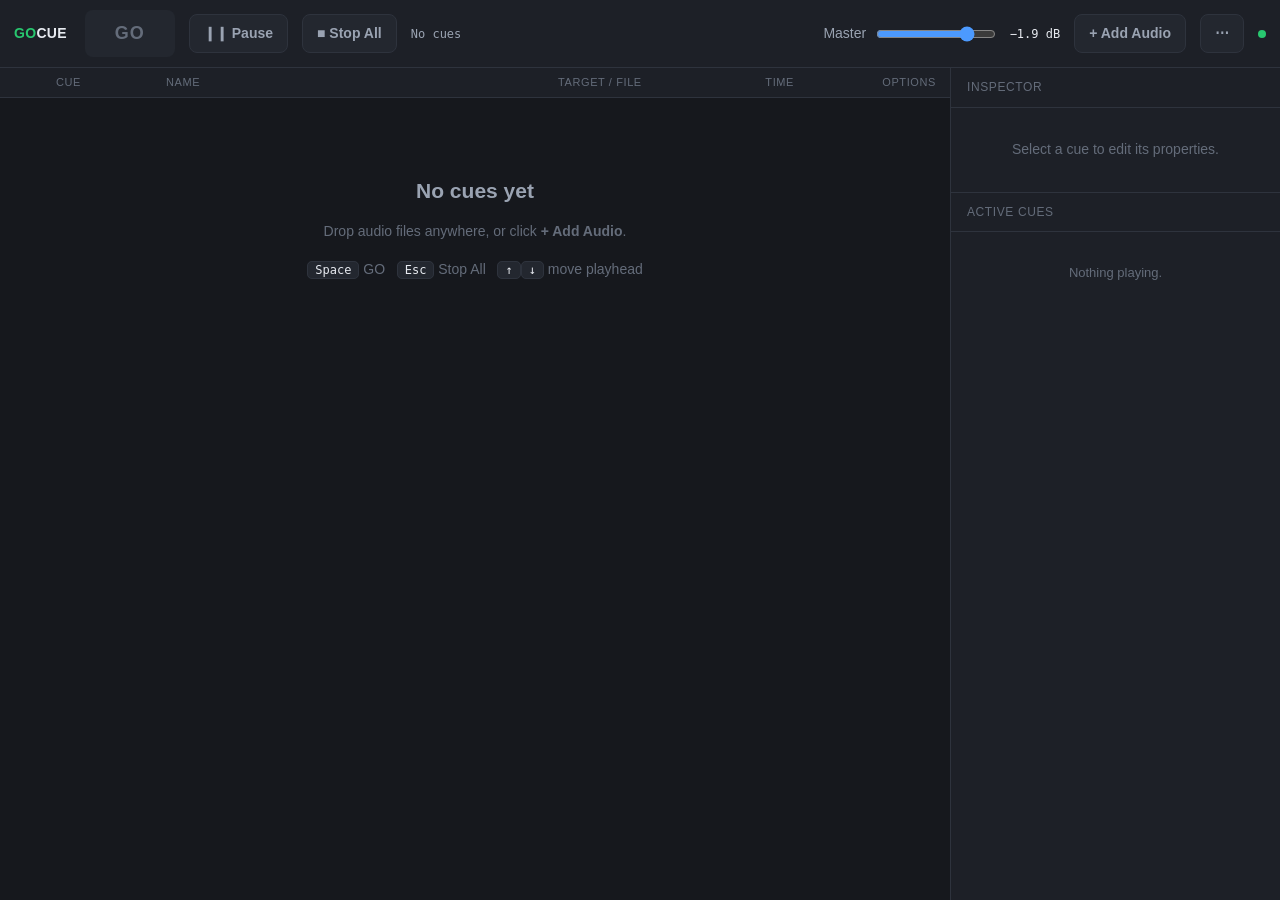
==== commit 9db8e612: "Refactor" ====
--- a/index.html
+++ b/index.html
@@ -4,227 +4,7 @@
 <meta charset="UTF-8">
 <meta name="viewport" content="width=device-width, initial-scale=1.0, viewport-fit=cover">
 <title>GoCue — Sound Cue Control</title>
-<style>
-  /* ---------- Theme ---------- */
-  :root {
-    --bg:#16181d; --panel:#1d2027; --panel-2:#23272f; --line:#2e333d;
-    --ink:#e7eaf0; --ink-dim:#9aa3b2; --ink-faint:#646c7a;
-    --go:#28c76f; --go-press:#1fa65a; --stop:#ff4d4f; --warn:#ffb02e;
-    --audio:#4c9aff; --fade:#b07cff; --wait:#5ec9c4; --sel:#2f6dff;
-    --radius:8px; --mono:ui-monospace,SFMono-Regular,Menlo,monospace;
-  }
-  * { box-sizing:border-box; }
-  html,body { height:100%; margin:0; }
-  body {
-    background:var(--bg); color:var(--ink); overflow:hidden;
-    font:14px/1.4 -apple-system,BlinkMacSystemFont,"Segoe UI",Roboto,sans-serif;
-    display:flex; flex-direction:column; user-select:none;
-  }
-  button { font:inherit; color:inherit; cursor:pointer; border:none; background:none; }
-  input,select { font:inherit; }
-
-  /* ---------- Toolbar ---------- */
-  header {
-    display:flex; align-items:center; gap:14px; padding:10px 14px;
-    background:var(--panel); border-bottom:1px solid var(--line); flex:none;
-  }
-  .brand { font-weight:700; letter-spacing:.3px; margin-right:4px; }
-  .brand b { color:var(--go); }
-  .go-btn {
-    background:var(--go); color:#06210f; font-weight:800; font-size:18px;
-    padding:11px 30px; border-radius:var(--radius); letter-spacing:1px;
-    box-shadow:0 0 0 0 rgba(40,199,111,.5); transition:transform .04s, background .1s;
-  }
-  .go-btn:active { transform:translateY(1px); background:var(--go-press); }
-  .go-btn:disabled { background:var(--panel-2); color:var(--ink-faint); cursor:default; }
-  .tbtn {
-    padding:9px 14px; border-radius:var(--radius); background:var(--panel-2);
-    border:1px solid var(--line); color:var(--ink-dim); font-weight:600;
-  }
-  .tbtn:hover { color:var(--ink); border-color:#3c424d; }
-  .tbtn.danger:hover { color:#fff; background:var(--stop); border-color:var(--stop); }
-  .tbtn.paused { color:var(--warn); border-color:var(--warn); }
-  .spacer { flex:1; }
-  .master { display:flex; align-items:center; gap:8px; color:var(--ink-dim); }
-  .master input[type=range] { width:120px; accent-color:var(--audio); }
-  .master .db { font:12px var(--mono); width:54px; text-align:right; color:var(--ink); }
-  .status { font:12px var(--mono); color:var(--ink-dim); min-width:120px; }
-  .status b { color:var(--ink); }
-  .save-dot { width:8px; height:8px; border-radius:50%; background:var(--ink-faint); transition:background .3s; }
-  .save-dot.dirty { background:var(--warn); }
-  .save-dot.saved { background:var(--go); }
-
-  /* ---------- Main layout ---------- */
-  main { flex:1; display:flex; min-height:0; }
-  .list-wrap { flex:1; display:flex; flex-direction:column; min-width:0; }
-
-  /* Column header */
-  .cols, .row {
-    display:grid; align-items:center;
-    grid-template-columns: 14px 60px 30px 1fr 150px 76px 132px;
-    gap:10px; padding:0 14px 0 32px;   /* left gutter holds the drag grip */
-  }
-  .cols { height:30px; flex:none; color:var(--ink-faint); font-size:11px;
-    text-transform:uppercase; letter-spacing:.6px; border-bottom:1px solid var(--line);
-    background:var(--panel); }
-  .cols .r { text-align:right; }
-
-  .list { flex:1; overflow-y:auto; padding-bottom:40px; }
-  .row {
-    height:46px; border-bottom:1px solid var(--line); position:relative; cursor:pointer;
-  }
-  .row:hover { background:rgba(255,255,255,.025); }
-  .row.current { background:rgba(47,109,255,.16); box-shadow:inset 3px 0 0 var(--sel); }
-  .row.dragover-top::before, .row.dragover-bot::after {
-    content:""; position:absolute; left:0; right:0; height:2px; background:var(--sel); }
-  .row.dragover-top::before { top:-1px; } .row.dragover-bot::after { bottom:-1px; }
-  .row.dragging { z-index:5; opacity:.92; background:var(--panel-2); border-radius:6px;
-    box-shadow:0 8px 22px rgba(0,0,0,.55); cursor:grabbing; }
-  .row-grip { position:absolute; left:3px; top:50%; transform:translateY(-50%);
-    width:26px; height:40px; display:grid; place-items:center; color:var(--ink-faint);
-    font-size:15px; cursor:grab; touch-action:none; }
-  .row-grip:hover { color:var(--ink); }
-  .row-grip:active { cursor:grabbing; }
-
-  .dot { width:9px; height:9px; border-radius:50%; background:transparent; justify-self:center; }
-  .row.playing .dot { background:var(--go); box-shadow:0 0 8px var(--go); animation:pulse 1.4s infinite; }
-  @keyframes pulse { 50%{opacity:.45;} }
-  .qnum { font:13px var(--mono); color:var(--ink-dim); }
-  .type-ic { width:22px; height:22px; border-radius:5px; display:grid; place-items:center;
-    font-size:12px; font-weight:800; color:#0c0f14; }
-  .type-audio{background:var(--audio);} .type-stop{background:var(--fade);} .type-wait{background:var(--wait);}
-  .qname { overflow:hidden; }
-  .qname .nm { display:block; overflow:hidden; text-overflow:ellipsis; white-space:nowrap; }
-  .qname .sub { display:none; color:var(--ink-faint); font-size:12px; overflow:hidden; text-overflow:ellipsis; white-space:nowrap; }
-  .row-edit { display:none; position:absolute; right:8px; top:50%; transform:translateY(-50%);
-    width:38px; height:38px; border-radius:8px; color:var(--ink-faint); font-size:24px; line-height:1;
-    place-items:center; touch-action:manipulation; }
-  .qinfo { color:var(--ink-dim); font-size:12px; overflow:hidden; text-overflow:ellipsis; white-space:nowrap; }
-  .qdur { font:12px var(--mono); color:var(--ink-dim); text-align:right; }
-  .flags { display:flex; gap:5px; justify-content:flex-end; flex-wrap:wrap; }
-  .flag { font:10px var(--mono); padding:2px 5px; border-radius:4px; background:var(--panel-2);
-    color:var(--ink-dim); border:1px solid var(--line); }
-  .flag.on { color:var(--ink); }
-
-  .empty { padding:60px 20px; text-align:center; color:var(--ink-faint); }
-  .empty h2 { color:var(--ink-dim); font-weight:600; }
-  .empty kbd { background:var(--panel-2); border:1px solid var(--line); border-radius:5px;
-    padding:1px 7px; font:12px var(--mono); color:var(--ink); }
-
-  /* ---------- Sidebar ---------- */
-  aside { width:330px; flex:none; background:var(--panel); border-left:1px solid var(--line);
-    display:flex; flex-direction:column; min-height:0; }
-  .panel-h { padding:11px 16px; font-size:12px; text-transform:uppercase; letter-spacing:.6px;
-    color:var(--ink-faint); border-bottom:1px solid var(--line); display:flex; justify-content:space-between; }
-  .inspector { padding:14px 16px; overflow-y:auto; border-bottom:1px solid var(--line); }
-  .insp-empty { color:var(--ink-faint); padding:18px 4px; text-align:center; }
-  .field { margin-bottom:13px; }
-  .field label { display:block; font-size:11px; color:var(--ink-faint); text-transform:uppercase;
-    letter-spacing:.5px; margin-bottom:5px; }
-  .field input[type=text], .field input[type=number], .field select {
-    width:100%; padding:7px 9px; background:var(--bg); color:var(--ink);
-    border:1px solid var(--line); border-radius:6px; }
-  .field input:focus, .field select:focus { outline:none; border-color:var(--sel); }
-  .grid2 { display:grid; grid-template-columns:1fr 1fr; gap:10px; }
-  .row-flex { display:flex; align-items:center; gap:8px; }
-  .vol-row label { margin:0; }
-  .vol-row input[type=range] { flex:1; accent-color:var(--audio); }
-  .vol-db { font:12px var(--mono); width:52px; text-align:right; color:var(--ink); }
-  .chk { display:flex; align-items:center; gap:8px; cursor:pointer; padding:4px 0; }
-  .chk input { width:16px; height:16px; accent-color:var(--go); }
-  .insp-actions { display:flex; gap:8px; flex-wrap:wrap; margin-top:6px; }
-  .insp-actions button { flex:1; min-width:64px; padding:7px; border-radius:6px;
-    background:var(--panel-2); border:1px solid var(--line); color:var(--ink-dim); font-weight:600; font-size:12px; }
-  .insp-actions button:hover { color:var(--ink); }
-  .insp-actions button.del:hover { background:var(--stop); color:#fff; border-color:var(--stop); }
-
-  /* Active monitor */
-  .monitor { flex:1; overflow-y:auto; padding:8px 12px; }
-  .mon-empty { color:var(--ink-faint); text-align:center; padding:24px 4px; font-size:13px; }
-  .mon-item { background:var(--panel-2); border:1px solid var(--line); border-radius:7px;
-    padding:9px 11px; margin-bottom:8px; }
-  .mon-top { display:flex; justify-content:space-between; align-items:center; gap:8px; }
-  .mon-name { font-size:13px; overflow:hidden; text-overflow:ellipsis; white-space:nowrap; }
-  .mon-name .q { font:12px var(--mono); color:var(--ink-faint); margin-right:6px; }
-  .mon-stop { color:var(--ink-faint); font-weight:700; padding:0 6px; font-size:16px; line-height:1; }
-  .mon-stop:hover { color:var(--stop); }
-  .mon-bar { height:6px; background:var(--bg); border-radius:3px; margin:8px 0 5px; overflow:hidden; }
-  .mon-fill { height:100%; width:0; background:var(--go); border-radius:3px; }
-  .mon-fill.fading { background:var(--warn); }
-  .mon-time { display:flex; justify-content:space-between; font:11px var(--mono); color:var(--ink-dim); }
-  .mon-loop { color:var(--wait); }
-
-  /* drop overlay */
-  .drop-veil { position:fixed; inset:0; background:rgba(47,109,255,.12);
-    border:3px dashed var(--sel); display:none; place-items:center; z-index:50;
-    font-size:20px; color:var(--ink); font-weight:700; pointer-events:none; }
-  .drop-veil.show { display:grid; }
-  ::-webkit-scrollbar { width:10px; } ::-webkit-scrollbar-thumb { background:#333a45; border-radius:5px; }
-
-  /* mobile-only chrome, hidden on desktop */
-  .mobilebar, .sheet-top, #panels, #sheetBack { display:none; }
-
-  /* ---------- Mobile layout ---------- */
-  @media (max-width: 760px) {
-    body { -webkit-text-size-adjust:100%; }
-    /* Header collapses; GO/Pause/Stop move to the thumb bar at the bottom */
-    header { flex-wrap:wrap; gap:8px; padding:8px 10px; }
-    header #go, header #pause, header #stopAll { display:none; }
-    .brand { font-size:16px; }
-    .status { order:2; flex:1 1 100%; min-width:0; font-size:11px; }
-    .master { order:3; flex:1 1 100%; }
-    .master input[type=range] { flex:1; width:auto; }
-    #panels, #add, #menu { display:inline-block; touch-action:manipulation; }
-    #panels { font-weight:700; }
-
-    .cols { display:none; }
-    .list { padding-bottom:120px; }
-    .row { grid-template-columns:14px auto 28px 1fr; gap:9px;
-      height:auto; min-height:62px; padding:8px 46px 8px 34px; }
-    .row-grip { height:100%; width:30px; font-size:17px; }
-    .qinfo, .qdur, .flags { display:none; }
-    .qname .sub { display:block; }
-    .row-edit { display:grid; }
-    .row.current { box-shadow:inset 4px 0 0 var(--sel); }
-
-    /* Inspector + monitor become a bottom sheet */
-    main { display:block; height:100%; }
-    .list-wrap { height:100%; }
-    aside {
-      position:fixed; left:0; right:0; bottom:0; top:auto; width:auto;
-      height:85vh; max-height:85vh; border-left:none; border-top:1px solid var(--line);
-      border-radius:16px 16px 0 0; transform:translateY(102%);
-      transition:transform .25s ease; z-index:60; box-shadow:0 -12px 40px rgba(0,0,0,.55);
-      padding-bottom:env(safe-area-inset-bottom); }
-    aside.open { transform:translateY(0); }
-    .sheet-top { display:flex; justify-content:space-between; align-items:center;
-      padding:12px 16px; border-bottom:1px solid var(--line); }
-    .sheet-top .grab { position:absolute; top:7px; left:50%; transform:translateX(-50%);
-      width:40px; height:4px; border-radius:2px; background:var(--line); }
-    .sheet-top span { font-weight:700; }
-    #sheetClose { padding:8px 16px; border-radius:8px; background:var(--sel); color:#fff; font-weight:700; }
-    .inspector { flex:1; }
-    .field input[type=text], .field input[type=number], .field select { padding:11px 10px; font-size:16px; }
-    .insp-actions button { padding:11px; }
-
-    #sheetBack { display:none; position:fixed; inset:0; background:rgba(0,0,0,.5); z-index:55; }
-    #sheetBack.show { display:block; }
-
-    /* Bottom thumb bar */
-    .mobilebar { display:flex; gap:10px; position:fixed; left:0; right:0; bottom:0; z-index:45;
-      padding:10px 12px calc(10px + env(safe-area-inset-bottom));
-      background:var(--panel); border-top:1px solid var(--line); }
-    .mobilebar button { touch-action:manipulation; border-radius:11px; }
-    .mb-go { flex:1; background:var(--go); color:#06210f; font-weight:800; font-size:20px;
-      letter-spacing:1px; padding:18px; }
-    .mb-go:active { background:var(--go-press); }
-    .mb-go:disabled { background:var(--panel-2); color:var(--ink-faint); }
-    .mb-stop, .mb-pause { width:66px; background:var(--panel-2); border:1px solid var(--line);
-      color:var(--ink); font-size:18px; font-weight:700; }
-    .mb-stop { color:var(--stop); }
-    .mb-pause.paused { color:var(--warn); }
-  }
-</style>
+<link rel="stylesheet" href="styles.css">
 </head>
 <body>
   <header>
@@ -273,589 +53,6 @@
   <div class="drop-veil" id="dropVeil">Drop audio files to add cues</div>
   <input type="file" id="filePick" accept="audio/*" multiple hidden>
 
-<script type="module">
-/* ============================================================================
-   GoCue — a QLab / Go Button style sound-cue controller.
-   Architecture:
-     • state.cues  : ordered list of cue objects (plain data)
-     • state.current : the standby playhead (also the inspector selection)
-     • AudioEngine : owns the Web Audio graph + all playback/fades
-     • DB          : IndexedDB persistence (meta + audio blobs = a "show file")
-   Rendering: full list re-render on structural change; a rAF tick handles the
-   realtime monitor + playing indicators incrementally.
-   ============================================================================ */
-
-const $ = s => document.querySelector(s);
-const clamp01 = v => Math.max(0, Math.min(1, v));
-const fmtTime = s => {
-  if (!isFinite(s) || s < 0) s = 0;
-  const m = Math.floor(s / 60), sec = Math.floor(s % 60);
-  return `${m}:${sec.toString().padStart(2,'0')}`;
-};
-const ampToDb = a => a <= 0 ? '−∞' : (20 * Math.log10(a)).toFixed(1);
-const dbLabel = a => a <= 0 ? '−∞ dB' : `${(20*Math.log10(a)>=0?'+':'−')}${Math.abs(20*Math.log10(a)).toFixed(1)} dB`;
-const uid = () => 'c' + (counter++).toString(36) + Math.floor(performance.now()).toString(36);
-let counter = 0;
-
-/* ---------------------------------------------------------------- AudioEngine */
-class AudioEngine {
-  constructor(onChange) {
-    this.ctx = new (window.AudioContext || window.webkitAudioContext)();
-    this.master = this.ctx.createGain();
-    this.master.gain.value = 0.8;
-    this.master.connect(this.ctx.destination);
-    this.playing = new Map();          // pid -> playback record
-    this.pid = 0;
-    this.onChange = onChange;          // called when the playing set changes
-  }
-  resume() { if (this.ctx.state === 'suspended') this.ctx.resume(); }
-  setMaster(a) {
-    const t = this.ctx.currentTime;
-    this.master.gain.cancelScheduledValues(t);
-    this.master.gain.setTargetAtTime(a, t, 0.015);
-  }
-  decode(arrayBuffer) { return this.ctx.decodeAudioData(arrayBuffer); }
-
-  play(cue) {
-    if (!cue.buffer) return;
-    this.resume();
-    const ctx = this.ctx, now = ctx.currentTime, vol = clamp01(cue.volume);
-    const src = ctx.createBufferSource();
-    src.buffer = cue.buffer; src.loop = !!cue.loop;
-    const g = ctx.createGain();
-    src.connect(g).connect(this.master);
-
-    // fade in
-    if (cue.fadeIn > 0) {
-      g.gain.setValueAtTime(0.0001, now);
-      g.gain.exponentialRampToValueAtTime(Math.max(vol, 0.0002), now + cue.fadeIn);
-    } else g.gain.setValueAtTime(vol, now);
-
-    // fade out at natural end (skip for loops)
-    const dur = cue.buffer.duration;
-    let fadeStart = Infinity;
-    if (!cue.loop && cue.fadeOut > 0 && dur > cue.fadeOut) {
-      fadeStart = now + dur - cue.fadeOut;
-      g.gain.setValueAtTime(vol, fadeStart);
-      g.gain.linearRampToValueAtTime(0.0001, fadeStart + cue.fadeOut);
-    }
-    src.start(now);
-
-    const pid = ++this.pid;
-    const rec = { pid, cueId: cue.id, name: cue.name, num: cue.number,
-                  src, gain: g, startTime: now, duration: dur, loop: !!cue.loop,
-                  vol, fadeOutAt: fadeStart, stopping: false };
-    src.onended = () => { if (this.playing.get(pid) === rec) { this.playing.delete(pid); this.onChange(); } };
-    this.playing.set(pid, rec);
-    this.onChange();
-    return pid;
-  }
-  _kill(rec) {                                   // immediate, authoritative teardown
-    try { rec.src.onended = null; rec.src.stop(); } catch {}
-    try { rec.gain.disconnect(); } catch {}
-    this.playing.delete(rec.pid);
-  }
-  _fadeStop(rec, fade) {
-    if (rec.stopping) return;
-    if (fade <= 0) { this._kill(rec); return; }  // hard stop: drop it now, don't wait on onended
-    this.resume();                               // a stalled clock would never finish the ramp
-    const now = this.ctx.currentTime, g = rec.gain.gain;
-    rec.stopping = true; rec.fadeOutAt = now;
-    g.cancelScheduledValues(now);
-    g.setValueAtTime(Math.max(g.value, 0.0001), now);
-    g.linearRampToValueAtTime(0.0001, now + fade);
-    rec.src.stop(now + fade);
-    setTimeout(() => { if (this.playing.get(rec.pid) === rec) { this._kill(rec); this.onChange(); } }, fade * 1000 + 120);
-  }
-  // Snapshot the values before iterating — _kill mutates the map mid-loop.
-  stopPid(pid, fade = 0) { const r = this.playing.get(pid); if (r) this._fadeStop(r, fade); this.onChange(); }
-  stopByCue(cueId, fade = 0) { for (const r of [...this.playing.values()]) if (r.cueId === cueId) this._fadeStop(r, fade); this.onChange(); }
-  stopAll(fade = 0) { for (const r of [...this.playing.values()]) this._fadeStop(r, fade); this.onChange(); }
-  isPlaying(cueId) { for (const r of this.playing.values()) if (r.cueId === cueId && !r.stopping) return true; return false; }
-  setPaused(p) { p ? this.ctx.suspend() : this.ctx.resume(); }
-}
-
-/* ---------------------------------------------------------------- Persistence */
-const DB = {
-  db: null,
-  open() {
-    return new Promise((res, rej) => {
-      const r = indexedDB.open('gocue', 1);
-      r.onupgradeneeded = () => {
-        const d = r.result;
-        d.createObjectStore('meta', { keyPath: 'id' });
-        d.createObjectStore('audio', { keyPath: 'id' });
-        d.createObjectStore('app',  { keyPath: 'k' });
-      };
-      r.onsuccess = () => { this.db = r.result; res(); };
-      r.onerror = () => rej(r.error);
-    });
-  },
-  _tx(store, mode) { return this.db.transaction(store, mode).objectStore(store); },
-  putMeta(c) { this._tx('meta','readwrite').put(stripCue(c)); },
-  delCue(id) { this._tx('meta','readwrite').delete(id); this._tx('audio','readwrite').delete(id); },
-  putAudio(id, blob) { this._tx('audio','readwrite').put({ id, blob }); },
-  putApp(obj) { this._tx('app','readwrite').put({ k:'state', ...obj }); },
-  getAll(store) { return new Promise(r => { const q = this._tx(store,'readonly').getAll(); q.onsuccess = () => r(q.result || []); }); },
-  getApp() { return new Promise(r => { const q = this._tx('app','readonly').get('state'); q.onsuccess = () => r(q.result); }); },
-  clearAll() { for (const s of ['meta','audio','app']) this._tx(s,'readwrite').clear(); },
-};
-const stripCue = c => { const { buffer, blob, ...meta } = c; return meta; };
-
-/* ---------------------------------------------------------------- App state */
-const state = { cues: [], current: 0, master: 0.8, paused: false };
-const engine = new AudioEngine(() => { renderMonitor(); markPlaying(); });
-
-function newCue(type = 'audio', extra = {}) {
-  return { id: uid(), number: String(state.cues.length + 1), name: 'Untitled',
-    type, volume: 1, fadeIn: 0, fadeOut: 0, preWait: 0, loop: false,
-    autoContinue: false, target: 'all', fileName: '', duration: 0,
-    buffer: null, blob: null, ...extra };
-}
-
-/* ---------------------------------------------------------------- Cue actions */
-async function addFiles(fileList) {
-  const files = [...fileList].filter(f => f.type.startsWith('audio') || /\.(wav|mp3|aif|aiff|m4a|ogg|flac)$/i.test(f.name));
-  for (const f of files) {
-    const cue = newCue('audio', { name: f.name.replace(/\.[^.]+$/, ''), fileName: f.name });
-    state.cues.push(cue);
-    try {
-      const buf = await f.arrayBuffer();
-      cue.buffer = await engine.decode(buf.slice(0));
-      cue.blob = f; cue.duration = cue.buffer.duration;
-      DB.putAudio(cue.id, f);
-    } catch (e) { cue.name = '⚠ ' + cue.name + ' (decode failed)'; }
-    DB.putMeta(cue);
-    renderList(); markDirty();
-  }
-}
-function addCue(cue) { state.cues.push(cue); DB.putMeta(cue); afterStructural(); }  // append without moving the GO playhead
-function addStopCue() { addCue(newCue('stop', { name: 'Stop All', target: 'all', fadeOut: 2 })); }
-function addWaitCue() { addCue(newCue('wait', { name: 'Wait', preWait: 3, autoContinue: true })); }
-
-function deleteCue(i) {
-  const c = state.cues[i]; if (!c) return;
-  engine.stopByCue(c.id, 0); DB.delCue(c.id);
-  state.cues.splice(i, 1);
-  state.current = Math.min(state.current, state.cues.length);
-  afterStructural();
-}
-function duplicateCue(i) {
-  const c = state.cues[i]; if (!c) return;
-  const copy = { ...c, id: uid(), number: c.number + 'b' };
-  state.cues.splice(i + 1, 0, copy);
-  if (copy.blob) DB.putAudio(copy.id, copy.blob);
-  DB.putMeta(copy); state.current = i + 1; afterStructural();
-}
-function moveCue(from, to) {
-  if (to < 0 || to >= state.cues.length) return;
-  const [c] = state.cues.splice(from, 1);
-  state.cues.splice(to, 0, c);
-  state.current = to; afterStructural();
-}
-function afterStructural() { renderList(); renderInspector(); markDirty(); }
-
-/* ---------------------------------------------------------------- Firing / GO */
-function execute(cue) {
-  if (cue.type === 'audio') engine.play(cue);
-  else if (cue.type === 'stop') {
-    if (cue.target === 'all') engine.stopAll(cue.fadeOut);
-    else engine.stopByCue(cue.target, cue.fadeOut);
-  }
-  // 'wait' is a no-op; it only matters via preWait + autoContinue sequencing
-}
-function fireOne(i) {
-  const cue = state.cues[i]; if (!cue) return;
-  // Firing must never block playhead advancement, so isolate any failure here.
-  try {
-    if (cue.preWait > 0) setTimeout(() => { try { execute(cue); } catch (e) { console.error('cue', cue.number, e); } }, cue.preWait * 1000);
-    else execute(cue);
-  } catch (e) { console.error('cue', cue.number, e); }
-}
-function go() {
-  engine.resume();
-  let i = state.current;
-  if (i < 0 || i >= state.cues.length) return;       // past end of list
-  let last = i;
-  while (true) {                                       // fire the auto-continue chain
-    fireOne(last);
-    if (state.cues[last].autoContinue && last + 1 < state.cues.length) last++;
-    else break;
-  }
-  setCurrent(last + 1);                                // always advance, even if a cue errored
-}
-function setCurrent(i) {
-  state.current = Math.max(0, Math.min(i, state.cues.length));
-  markCurrent(); renderInspector(); renderStatus(); scrollCurrentIntoView();
-  DB.putApp({ current: state.current, master: state.master });
-}
-
-/* ---------------------------------------------------------------- Rendering */
-const list = $('#list');
-const rowEls = new Map();   // cueId -> row element (for cheap live updates)
-
-const TYPE = { audio:{ic:'♪',cls:'type-audio'}, stop:{ic:'■',cls:'type-stop'}, wait:{ic:'⏱',cls:'type-wait'} };
-
-function renderList() {
-  rowEls.clear();
-  if (!state.cues.length) {
-    list.innerHTML = `<div class="empty"><h2>No cues yet</h2>
-      <p>Drop audio files anywhere, or click <b>+ Add Audio</b>.</p>
-      <p style="margin-top:18px;color:var(--ink-faint)">
-        <kbd>Space</kbd> GO &nbsp; <kbd>Esc</kbd> Stop All &nbsp; <kbd>↑</kbd><kbd>↓</kbd> move playhead</p></div>`;
-    return;
-  }
-  const frag = document.createDocumentFragment();
-  state.cues.forEach((c, i) => {
-    const t = TYPE[c.type];
-    const row = document.createElement('div');
-    row.className = 'row' + (i === state.current ? ' current' : '');
-    row.dataset.i = i;
-    const info = c.type === 'stop'
-      ? (c.target === 'all' ? 'All cues' : 'Cue ' + (cueById(c.target)?.number ?? '?'))
-      : (c.fileName || '—');
-    const dur = c.type === 'audio' ? (c.loop ? '∞ loop' : fmtTime(c.duration)) : (c.type==='stop'?'':'');
-    row.innerHTML = `
-      <button class="row-grip" tabindex="-1" aria-label="Drag to reorder">⠿</button>
-      <div class="dot"></div>
-      <div class="qnum">${esc(c.number)}</div>
-      <div class="type-ic ${t.cls}">${t.ic}</div>
-      <div class="qname"><span class="nm">${esc(c.name)}</span><span class="sub">${esc(subText(c))}</span></div>
-      <div class="qinfo">${esc(info)}</div>
-      <div class="qdur">${dur}</div>
-      <div class="flags">${flagsHtml(c)}</div>
-      <button class="row-edit" tabindex="-1" aria-label="Edit cue">›</button>`;
-    frag.appendChild(row);
-    rowEls.set(c.id, row);
-  });
-  list.innerHTML = ''; list.appendChild(frag);
-  markPlaying(); renderStatus();
-}
-// Compact one-line summary shown under the name on mobile (where the detail columns are hidden).
-function subText(c) {
-  if (c.type === 'audio') {
-    const b = [c.fileName || 'audio', c.loop ? '∞ loop' : fmtTime(c.duration)];
-    if (c.fadeIn > 0) b.push('↗' + c.fadeIn + 's');
-    if (c.fadeOut > 0) b.push('↘' + c.fadeOut + 's');
-    if (c.preWait > 0) b.push('⏱' + c.preWait + 's');
-    if (c.autoContinue) b.push('⏎ auto');
-    return b.join(' · ');
-  }
-  if (c.type === 'stop') {
-    const t = c.target === 'all' ? 'Stop all cues' : 'Stop cue ' + (cueById(c.target)?.number ?? '?');
-    return t + (c.fadeOut > 0 ? ' · ↘' + c.fadeOut + 's' : '');
-  }
-  return 'Wait' + (c.preWait > 0 ? ' ' + c.preWait + 's' : '') + (c.autoContinue ? ' · ⏎ auto' : '');
-}
-function flagsHtml(c) {
-  const f = [];
-  if (c.preWait > 0)  f.push(`<span class="flag on">⏱${c.preWait}s</span>`);
-  if (c.type==='audio' && c.fadeIn > 0)  f.push(`<span class="flag on">↗${c.fadeIn}s</span>`);
-  if (c.fadeOut > 0)  f.push(`<span class="flag on">↘${c.fadeOut}s</span>`);
-  if (c.autoContinue) f.push(`<span class="flag on">⏎ auto</span>`);
-  return f.join('');
-}
-function markCurrent() {
-  rowEls.forEach((el, id) => el.classList.toggle('current', state.cues[state.current]?.id === id));
-}
-function markPlaying() {
-  rowEls.forEach((el, id) => el.classList.toggle('playing', engine.isPlaying(id)));
-}
-function renderStatus() {
-  const c = state.cues[state.current];
-  $('#status').innerHTML = !state.cues.length ? 'No cues'
-    : c ? `Standby → <b>${esc(c.number)} ${esc(c.name)}</b>` : '<b>End of list</b>';
-  $('#go').disabled = !c; $('#mGo').disabled = !c;
-}
-function scrollCurrentIntoView() {
-  const c = state.cues[state.current]; if (!c) return;
-  rowEls.get(c.id)?.scrollIntoView({ block:'nearest' });
-}
-const cueById = id => state.cues.find(c => c.id === id);
-const esc = s => String(s).replace(/[&<>"]/g, m => ({'&':'&amp;','<':'&lt;','>':'&gt;','"':'&quot;'}[m]));
-
-/* ----- Inspector ----- */
-function renderInspector() {
-  const box = $('#inspector');
-  const c = state.cues[state.current];
-  if (!c) { box.innerHTML = `<div class="insp-empty">Select a cue to edit its properties.</div>`; return; }
-
-  const audioFields = `
-    <div class="field"><label>Volume</label>
-      <div class="row-flex vol-row">
-        <input type="range" id="f-volume" min="0" max="100" value="${Math.round(c.volume*100)}">
-        <span class="vol-db" id="volDb">${dbLabel(c.volume)}</span></div></div>
-    <div class="grid2">
-      <div class="field"><label>Fade In (s)</label><input type="number" id="f-fadeIn" min="0" step="0.1" value="${c.fadeIn}"></div>
-      <div class="field"><label>Fade Out (s)</label><input type="number" id="f-fadeOut" min="0" step="0.1" value="${c.fadeOut}"></div>
-    </div>
-    <label class="chk"><input type="checkbox" id="f-loop" ${c.loop?'checked':''}> Loop</label>`;
-
-  const stopFields = `
-    <div class="field"><label>Target</label>
-      <select id="f-target">
-        <option value="all" ${c.target==='all'?'selected':''}>All cues</option>
-        ${state.cues.filter(x=>x.type==='audio').map(x=>
-          `<option value="${x.id}" ${c.target===x.id?'selected':''}>Cue ${esc(x.number)} — ${esc(x.name)}</option>`).join('')}
-      </select></div>
-    <div class="field"><label>Fade Out (s)</label><input type="number" id="f-fadeOut" min="0" step="0.1" value="${c.fadeOut}"></div>`;
-
-  box.innerHTML = `
-    <div class="grid2">
-      <div class="field"><label>Number</label><input type="text" id="f-number" value="${esc(c.number)}"></div>
-      <div class="field"><label>Type</label>
-        <select id="f-type">
-          <option value="audio" ${c.type==='audio'?'selected':''}>Audio</option>
-          <option value="stop"  ${c.type==='stop'?'selected':''}>Stop / Fade</option>
-          <option value="wait"  ${c.type==='wait'?'selected':''}>Wait</option>
-        </select></div>
-    </div>
-    <div class="field"><label>Name</label><input type="text" id="f-name" value="${esc(c.name)}"></div>
-    ${c.type==='audio' ? audioFields : c.type==='stop' ? stopFields : ''}
-    <div class="field"><label>Pre-wait before firing (s)</label><input type="number" id="f-preWait" min="0" step="0.1" value="${c.preWait}"></div>
-    <label class="chk"><input type="checkbox" id="f-autoContinue" ${c.autoContinue?'checked':''}> Auto-continue (fire next cue too)</label>
-    <div class="insp-actions">
-      <button id="i-up">↑ Up</button>
-      <button id="i-down">↓ Down</button>
-      <button id="i-dup">Duplicate</button>
-      <button id="i-del" class="del">Delete</button>
-    </div>`;
-
-  // wire fields
-  const bind = (id, key, parse) => { const el = $('#'+id); if (!el) return;
-    const ev = el.type==='checkbox'||el.tagName==='SELECT' ? 'change' : 'input';
-    el.addEventListener(ev, () => {
-      c[key] = parse(el);
-      if (id==='f-volume') $('#volDb').textContent = dbLabel(c.volume);
-      DB.putMeta(c); markDirty();
-      if (['f-type','f-number','f-name','f-target','f-loop','f-fadeIn','f-fadeOut','f-preWait','f-autoContinue'].includes(id))
-        renderList();                            // these affect the row display
-      if (id==='f-type') renderInspector();      // swap field set
-    });
-  };
-  bind('f-number','number',e=>e.value);
-  bind('f-name','name',e=>e.value);
-  bind('f-type','type',e=>e.value);
-  bind('f-volume','volume',e=>clamp01(e.value/100));
-  bind('f-fadeIn','fadeIn',e=>Math.max(0,+e.value||0));
-  bind('f-fadeOut','fadeOut',e=>Math.max(0,+e.value||0));
-  bind('f-preWait','preWait',e=>Math.max(0,+e.value||0));
-  bind('f-loop','loop',e=>e.checked);
-  bind('f-autoContinue','autoContinue',e=>e.checked);
-  bind('f-target','target',e=>e.value);
-  $('#i-up').onclick   = () => moveCue(state.current, state.current-1);
-  $('#i-down').onclick = () => moveCue(state.current, state.current+1);
-  $('#i-dup').onclick  = () => duplicateCue(state.current);
-  $('#i-del').onclick  = () => deleteCue(state.current);
-}
-
-/* ----- Active-cue monitor (incremental, updated every frame) ----- */
-const monitor = $('#monitor');
-const monEls = new Map();  // pid -> {root, fill, time}
-function renderMonitor() {
-  const live = engine.playing;
-  // remove stale
-  for (const [pid, m] of monEls) if (!live.has(pid)) { m.root.remove(); monEls.delete(pid); }
-  // add new
-  for (const [pid, rec] of live) {
-    if (monEls.has(pid)) continue;
-    const root = document.createElement('div'); root.className = 'mon-item';
-    root.innerHTML = `<div class="mon-top">
-        <div class="mon-name"><span class="q">${esc(rec.num)}</span>${esc(rec.name)}</div>
-        <button class="mon-stop" title="Stop">×</button></div>
-      <div class="mon-bar"><div class="mon-fill"></div></div>
-      <div class="mon-time"><span class="el">0:00</span><span class="re"></span></div>`;
-    root.querySelector('.mon-stop').onclick = () => engine.stopPid(pid, 0.4);
-    monitor.appendChild(root);
-    monEls.set(pid, { root, fill: root.querySelector('.mon-fill'),
-      el: root.querySelector('.el'), re: root.querySelector('.re') });
-  }
-  const n = live.size;
-  $('#monCount').textContent = n ? `(${n})` : '';
-  $('#panels').textContent = n ? `▤ ${n}` : '▤';
-  if (!n && !monitor.querySelector('.mon-empty'))
-    monitor.innerHTML = `<div class="mon-empty">Nothing playing.</div>`;
-  else if (n) { const e = monitor.querySelector('.mon-empty'); if (e) e.remove(); }
-}
-function tick() {
-  const now = engine.ctx.currentTime;
-  for (const [pid, rec] of engine.playing) {
-    const m = monEls.get(pid); if (!m) continue;
-    const elapsed = now - rec.startTime;
-    if (rec.loop) {
-      const pos = rec.duration ? (elapsed % rec.duration) / rec.duration : 0;
-      m.fill.style.width = (pos*100)+'%';
-      m.el.textContent = fmtTime(elapsed % rec.duration);
-      m.re.innerHTML = '<span class="mon-loop">↻ loop</span>';
-    } else {
-      const pos = clamp01(elapsed / rec.duration);
-      m.fill.style.width = (pos*100)+'%';
-      m.el.textContent = fmtTime(elapsed);
-      m.re.textContent = '−' + fmtTime(rec.duration - elapsed);
-    }
-    m.fill.classList.toggle('fading', now >= rec.fadeOutAt);
-  }
-  requestAnimationFrame(tick);
-}
-
-/* ---------------------------------------------------------------- Save state */
-let saveTimer = null;
-function markDirty() {
-  $('#saveDot').className = 'save-dot dirty';
-  clearTimeout(saveTimer);
-  saveTimer = setTimeout(() => {
-    DB.putApp({ current: state.current, master: state.master, order: state.cues.map(c=>c.id) });
-    $('#saveDot').className = 'save-dot saved';
-  }, 500);
-}
-function markClean() { $('#saveDot').className = 'save-dot saved'; }
-
-/* ---------------------------------------------------------------- Drag reorder
-   Pointer Events (mouse + touch alike), started from each row's grip handle.
-   The grip has touch-action:none so a touch-drag never scrolls the list, while
-   touches anywhere else still scroll/select normally. */
-let drag = null;  // { from, row, startY, before }
-const clearIndicators = () =>
-  list.querySelectorAll('.dragover-top,.dragover-bot').forEach(r => r.classList.remove('dragover-top','dragover-bot'));
-
-function beforeIndexAt(y) {            // insertion slot 0..n for a given clientY
-  const rows = [...rowEls.values()];
-  for (let k = 0; k < rows.length; k++) {
-    const r = rows[k].getBoundingClientRect();
-    if (y < r.top + r.height / 2) return k;
-  }
-  return rows.length;
-}
-function showIndicator(before) {
-  clearIndicators();
-  const rows = [...rowEls.values()];
-  if (!rows.length) return;
-  if (before >= rows.length) rows[rows.length - 1].classList.add('dragover-bot');
-  else rows[before].classList.add('dragover-top');
-}
-function autoScroll(y) {               // nudge the list when dragging near its edges
-  const r = list.getBoundingClientRect(), pad = 48;
-  if (y < r.top + pad) list.scrollTop -= 9;
-  else if (y > r.bottom - pad) list.scrollTop += 9;
-}
-
-list.addEventListener('pointerdown', e => {
-  const grip = e.target.closest('.row-grip'); if (!grip) return;
-  const row = grip.closest('.row'); if (!row) return;
-  e.preventDefault();
-  drag = { from: +row.dataset.i, row, startY: e.clientY, before: +row.dataset.i };
-  row.classList.add('dragging');
-  list.setPointerCapture(e.pointerId);
-  showIndicator(drag.before);
-});
-list.addEventListener('pointermove', e => {
-  if (!drag) return;
-  e.preventDefault();
-  drag.row.style.transform = `translateY(${e.clientY - drag.startY}px)`;   // row follows the finger
-  drag.before = beforeIndexAt(e.clientY);
-  showIndicator(drag.before);
-  autoScroll(e.clientY);
-});
-function endDrag() {
-  if (!drag) return;
-  const { from, before, row } = drag; drag = null;
-  row.style.transform = ''; row.classList.remove('dragging');
-  clearIndicators();
-  const to = before > from ? before - 1 : before;   // account for the gap left by removal
-  if (to !== from) moveCue(from, to);
-}
-list.addEventListener('pointerup', endDrag);
-list.addEventListener('pointercancel', endDrag);
-list.addEventListener('click', e => {
-  if (e.target.closest('.row-grip')) return;         // grip is for dragging, not selection
-  const row = e.target.closest('.row'); if (!row) return;
-  setCurrent(+row.dataset.i);
-  if (e.target.closest('.row-edit')) openSheet();   // chevron → open inspector sheet (mobile)
-});
-
-/* ---------------------------------------------------------------- Transport UI */
-$('#go').onclick = e => { e.currentTarget.blur(); go(); };  // blur so Space doesn't double-trigger the focused button
-$('#mGo').onclick = e => { e.currentTarget.blur(); go(); };
-$('#stopAll').onclick = $('#mStop').onclick = () => engine.stopAll(0);
-$('#pause').onclick = $('#mPause').onclick = togglePause;
-function togglePause() {
-  state.paused = !state.paused; engine.setPaused(state.paused);
-  $('#pause').classList.toggle('paused', state.paused);
-  $('#pause').innerHTML = state.paused ? '▶ Resume' : '❙❙ Pause';
-  const m = $('#mPause');
-  m.classList.toggle('paused', state.paused);
-  m.textContent = state.paused ? '▶' : '❙❙';
-}
-
-/* Bottom-sheet (mobile inspector + monitor) */
-const sheet = document.querySelector('aside'), sheetBack = $('#sheetBack');
-const openSheet  = () => { sheet.classList.add('open'); sheetBack.classList.add('show'); };
-const closeSheet = () => { sheet.classList.remove('open'); sheetBack.classList.remove('show'); };
-$('#panels').onclick = openSheet;
-$('#sheetClose').onclick = closeSheet;
-sheetBack.onclick = closeSheet;
-const master = $('#master');
-master.oninput = () => {
-  state.master = master.value/100; engine.setMaster(state.master);
-  $('#masterDb').textContent = dbLabel(state.master); markDirty();
-};
-$('#add').onclick = () => $('#filePick').click();
-$('#filePick').onchange = e => { addFiles(e.target.files); e.target.value=''; };
-$('#menu').onclick = () => {
-  const choice = prompt('Type a command:\n  stop   — add a Stop/Fade cue\n  wait   — add a Wait cue\n  renumber — renumber all cues 1..n\n  clear  — delete the whole show');
-  if (choice === 'stop') addStopCue();
-  else if (choice === 'wait') addWaitCue();
-  else if (choice === 'renumber') { state.cues.forEach((c,i)=>{c.number=String(i+1);DB.putMeta(c);}); afterStructural(); }
-  else if (choice === 'clear' && confirm('Delete every cue?')) {
-    engine.stopAll(0); DB.clearAll(); state.cues = []; state.current = 0; afterStructural();
-  }
-};
-
-/* ---------------------------------------------------------------- Keyboard */
-window.addEventListener('keydown', e => {
-  const typing = /^(INPUT|SELECT|TEXTAREA)$/.test(document.activeElement?.tagName);
-  if (e.code === 'Space' && !typing) { e.preventDefault(); go(); }
-  else if (e.key === 'Escape') { e.preventDefault(); engine.stopAll(0); if (typing) document.activeElement.blur(); }
-  else if (e.key === 'ArrowDown' && !typing) { e.preventDefault(); setCurrent(state.current+1); }
-  else if (e.key === 'ArrowUp' && !typing)   { e.preventDefault(); setCurrent(state.current-1); }
-  else if ((e.key === 'Delete' || e.key === 'Backspace') && !typing) { e.preventDefault(); deleteCue(state.current); }
-  else if ((e.key === 'p' || e.key === 'P') && !typing) togglePause();
-});
-
-/* ---------------------------------------------------------------- File drop */
-const veil = $('#dropVeil'); let dragDepth = 0;
-window.addEventListener('dragenter', e => { if (e.dataTransfer?.types.includes('Files')) { dragDepth++; veil.classList.add('show'); } });
-window.addEventListener('dragover', e => { if (e.dataTransfer?.types.includes('Files')) e.preventDefault(); });
-window.addEventListener('dragleave', () => { if (--dragDepth <= 0) { dragDepth = 0; veil.classList.remove('show'); } });
-window.addEventListener('drop', e => {
-  if (e.dataTransfer?.files?.length) { e.preventDefault(); dragDepth = 0; veil.classList.remove('show'); addFiles(e.dataTransfer.files); }
-});
-
-/* ---------------------------------------------------------------- Boot */
-async function boot() {
-  await DB.open();
-  const [metas, audios, app] = await Promise.all([DB.getAll('meta'), DB.getAll('audio'), DB.getApp()]);
-  const blobs = new Map(audios.map(a => [a.id, a.blob]));
-  const order = app?.order || [];
-  metas.sort((a,b) => order.indexOf(a.id) - order.indexOf(b.id));
-  for (const m of metas) {
-    const cue = { ...newCue(m.type), ...m, buffer: null, blob: null };
-    const blob = blobs.get(cue.id);
-    if (blob) {
-      cue.blob = blob;
-      try { cue.buffer = await engine.decode(await blob.arrayBuffer()); cue.duration = cue.buffer.duration; }
-      catch {}
-    }
-    state.cues.push(cue);
-  }
-  // keep counter ahead of restored ids to avoid collisions
-  state.current = Math.min(app?.current ?? 0, state.cues.length);
-  if (app?.master != null) { state.master = app.master; master.value = Math.round(app.master*100);
-    engine.setMaster(app.master); $('#masterDb').textContent = dbLabel(app.master); }
-  renderList(); renderInspector(); renderMonitor(); markClean();
-  requestAnimationFrame(tick);
-}
-boot();
-</script>
+  <script type="module" src="src/app.js"></script>
 </body>
 </html>
--- a/styles.css
+++ b/styles.css
@@ -0,0 +1,219 @@
+/* ---------- Theme ---------- */
+:root {
+  --bg:#16181d; --panel:#1d2027; --panel-2:#23272f; --line:#2e333d;
+  --ink:#e7eaf0; --ink-dim:#9aa3b2; --ink-faint:#646c7a;
+  --go:#28c76f; --go-press:#1fa65a; --stop:#ff4d4f; --warn:#ffb02e;
+  --audio:#4c9aff; --fade:#b07cff; --wait:#5ec9c4; --sel:#2f6dff;
+  --radius:8px; --mono:ui-monospace,SFMono-Regular,Menlo,monospace;
+}
+* { box-sizing:border-box; }
+html,body { height:100%; margin:0; }
+body {
+  background:var(--bg); color:var(--ink); overflow:hidden;
+  font:14px/1.4 -apple-system,BlinkMacSystemFont,"Segoe UI",Roboto,sans-serif;
+  display:flex; flex-direction:column; user-select:none;
+}
+button { font:inherit; color:inherit; cursor:pointer; border:none; background:none; }
+input,select { font:inherit; }
+
+/* ---------- Toolbar ---------- */
+header {
+  display:flex; align-items:center; gap:14px; padding:10px 14px;
+  background:var(--panel); border-bottom:1px solid var(--line); flex:none;
+}
+.brand { font-weight:700; letter-spacing:.3px; margin-right:4px; }
+.brand b { color:var(--go); }
+.go-btn {
+  background:var(--go); color:#06210f; font-weight:800; font-size:18px;
+  padding:11px 30px; border-radius:var(--radius); letter-spacing:1px;
+  box-shadow:0 0 0 0 rgba(40,199,111,.5); transition:transform .04s, background .1s;
+}
+.go-btn:active { transform:translateY(1px); background:var(--go-press); }
+.go-btn:disabled { background:var(--panel-2); color:var(--ink-faint); cursor:default; }
+.tbtn {
+  padding:9px 14px; border-radius:var(--radius); background:var(--panel-2);
+  border:1px solid var(--line); color:var(--ink-dim); font-weight:600;
+}
+.tbtn:hover { color:var(--ink); border-color:#3c424d; }
+.tbtn.danger:hover { color:#fff; background:var(--stop); border-color:var(--stop); }
+.tbtn.paused { color:var(--warn); border-color:var(--warn); }
+.spacer { flex:1; }
+.master { display:flex; align-items:center; gap:8px; color:var(--ink-dim); }
+.master input[type=range] { width:120px; accent-color:var(--audio); }
+.master .db { font:12px var(--mono); width:54px; text-align:right; color:var(--ink); }
+.status { font:12px var(--mono); color:var(--ink-dim); min-width:120px; }
+.status b { color:var(--ink); }
+.save-dot { width:8px; height:8px; border-radius:50%; background:var(--ink-faint); transition:background .3s; }
+.save-dot.dirty { background:var(--warn); }
+.save-dot.saved { background:var(--go); }
+
+/* ---------- Main layout ---------- */
+main { flex:1; display:flex; min-height:0; }
+.list-wrap { flex:1; display:flex; flex-direction:column; min-width:0; }
+
+/* Column header */
+.cols, .row {
+  display:grid; align-items:center;
+  grid-template-columns: 14px 60px 30px 1fr 150px 76px 132px;
+  gap:10px; padding:0 14px 0 32px;   /* left gutter holds the drag grip */
+}
+.cols { height:30px; flex:none; color:var(--ink-faint); font-size:11px;
+  text-transform:uppercase; letter-spacing:.6px; border-bottom:1px solid var(--line);
+  background:var(--panel); }
+.cols .r { text-align:right; }
+
+.list { flex:1; overflow-y:auto; padding-bottom:40px; }
+.row {
+  height:46px; border-bottom:1px solid var(--line); position:relative; cursor:pointer;
+}
+.row:hover { background:rgba(255,255,255,.025); }
+.row.current { background:rgba(47,109,255,.16); box-shadow:inset 3px 0 0 var(--sel); }
+.row.dragover-top::before, .row.dragover-bot::after {
+  content:""; position:absolute; left:0; right:0; height:2px; background:var(--sel); }
+.row.dragover-top::before { top:-1px; } .row.dragover-bot::after { bottom:-1px; }
+.row.dragging { z-index:5; opacity:.92; background:var(--panel-2); border-radius:6px;
+  box-shadow:0 8px 22px rgba(0,0,0,.55); cursor:grabbing; }
+.row-grip { position:absolute; left:3px; top:50%; transform:translateY(-50%);
+  width:26px; height:40px; display:grid; place-items:center; color:var(--ink-faint);
+  font-size:15px; cursor:grab; touch-action:none; }
+.row-grip:hover { color:var(--ink); }
+.row-grip:active { cursor:grabbing; }
+
+.dot { width:9px; height:9px; border-radius:50%; background:transparent; justify-self:center; }
+.row.playing .dot { background:var(--go); box-shadow:0 0 8px var(--go); animation:pulse 1.4s infinite; }
+@keyframes pulse { 50%{opacity:.45;} }
+.qnum { font:13px var(--mono); color:var(--ink-dim); }
+.type-ic { width:22px; height:22px; border-radius:5px; display:grid; place-items:center;
+  font-size:12px; font-weight:800; color:#0c0f14; }
+.type-audio{background:var(--audio);} .type-stop{background:var(--fade);} .type-wait{background:var(--wait);}
+.qname { overflow:hidden; }
+.qname .nm { display:block; overflow:hidden; text-overflow:ellipsis; white-space:nowrap; }
+.qname .sub { display:none; color:var(--ink-faint); font-size:12px; overflow:hidden; text-overflow:ellipsis; white-space:nowrap; }
+.row-edit { display:none; position:absolute; right:8px; top:50%; transform:translateY(-50%);
+  width:38px; height:38px; border-radius:8px; color:var(--ink-faint); font-size:24px; line-height:1;
+  place-items:center; touch-action:manipulation; }
+.qinfo { color:var(--ink-dim); font-size:12px; overflow:hidden; text-overflow:ellipsis; white-space:nowrap; }
+.qdur { font:12px var(--mono); color:var(--ink-dim); text-align:right; }
+.flags { display:flex; gap:5px; justify-content:flex-end; flex-wrap:wrap; }
+.flag { font:10px var(--mono); padding:2px 5px; border-radius:4px; background:var(--panel-2);
+  color:var(--ink-dim); border:1px solid var(--line); }
+.flag.on { color:var(--ink); }
+
+.empty { padding:60px 20px; text-align:center; color:var(--ink-faint); }
+.empty h2 { color:var(--ink-dim); font-weight:600; }
+.empty kbd { background:var(--panel-2); border:1px solid var(--line); border-radius:5px;
+  padding:1px 7px; font:12px var(--mono); color:var(--ink); }
+
+/* ---------- Sidebar ---------- */
+aside { width:330px; flex:none; background:var(--panel); border-left:1px solid var(--line);
+  display:flex; flex-direction:column; min-height:0; }
+.panel-h { padding:11px 16px; font-size:12px; text-transform:uppercase; letter-spacing:.6px;
+  color:var(--ink-faint); border-bottom:1px solid var(--line); display:flex; justify-content:space-between; }
+.inspector { padding:14px 16px; overflow-y:auto; border-bottom:1px solid var(--line); }
+.insp-empty { color:var(--ink-faint); padding:18px 4px; text-align:center; }
+.field { margin-bottom:13px; }
+.field label { display:block; font-size:11px; color:var(--ink-faint); text-transform:uppercase;
+  letter-spacing:.5px; margin-bottom:5px; }
+.field input[type=text], .field input[type=number], .field select {
+  width:100%; padding:7px 9px; background:var(--bg); color:var(--ink);
+  border:1px solid var(--line); border-radius:6px; }
+.field input:focus, .field select:focus { outline:none; border-color:var(--sel); }
+.grid2 { display:grid; grid-template-columns:1fr 1fr; gap:10px; }
+.row-flex { display:flex; align-items:center; gap:8px; }
+.vol-row label { margin:0; }
+.vol-row input[type=range] { flex:1; accent-color:var(--audio); }
+.vol-db { font:12px var(--mono); width:52px; text-align:right; color:var(--ink); }
+.chk { display:flex; align-items:center; gap:8px; cursor:pointer; padding:4px 0; }
+.chk input { width:16px; height:16px; accent-color:var(--go); }
+.insp-actions { display:flex; gap:8px; flex-wrap:wrap; margin-top:6px; }
+.insp-actions button { flex:1; min-width:64px; padding:7px; border-radius:6px;
+  background:var(--panel-2); border:1px solid var(--line); color:var(--ink-dim); font-weight:600; font-size:12px; }
+.insp-actions button:hover { color:var(--ink); }
+.insp-actions button.del:hover { background:var(--stop); color:#fff; border-color:var(--stop); }
+
+/* Active monitor */
+.monitor { flex:1; overflow-y:auto; padding:8px 12px; }
+.mon-empty { color:var(--ink-faint); text-align:center; padding:24px 4px; font-size:13px; }
+.mon-item { background:var(--panel-2); border:1px solid var(--line); border-radius:7px;
+  padding:9px 11px; margin-bottom:8px; }
+.mon-top { display:flex; justify-content:space-between; align-items:center; gap:8px; }
+.mon-name { font-size:13px; overflow:hidden; text-overflow:ellipsis; white-space:nowrap; }
+.mon-name .q { font:12px var(--mono); color:var(--ink-faint); margin-right:6px; }
+.mon-stop { color:var(--ink-faint); font-weight:700; padding:0 6px; font-size:16px; line-height:1; }
+.mon-stop:hover { color:var(--stop); }
+.mon-bar { height:6px; background:var(--bg); border-radius:3px; margin:8px 0 5px; overflow:hidden; }
+.mon-fill { height:100%; width:0; background:var(--go); border-radius:3px; }
+.mon-fill.fading { background:var(--warn); }
+.mon-time { display:flex; justify-content:space-between; font:11px var(--mono); color:var(--ink-dim); }
+.mon-loop { color:var(--wait); }
+
+/* drop overlay */
+.drop-veil { position:fixed; inset:0; background:rgba(47,109,255,.12);
+  border:3px dashed var(--sel); display:none; place-items:center; z-index:50;
+  font-size:20px; color:var(--ink); font-weight:700; pointer-events:none; }
+.drop-veil.show { display:grid; }
+::-webkit-scrollbar { width:10px; } ::-webkit-scrollbar-thumb { background:#333a45; border-radius:5px; }
+
+/* mobile-only chrome, hidden on desktop */
+.mobilebar, .sheet-top, #panels, #sheetBack { display:none; }
+
+/* ---------- Mobile layout ---------- */
+@media (max-width: 760px) {
+  body { -webkit-text-size-adjust:100%; }
+  /* Header collapses; GO/Pause/Stop move to the thumb bar at the bottom */
+  header { flex-wrap:wrap; gap:8px; padding:8px 10px; }
+  header #go, header #pause, header #stopAll { display:none; }
+  .brand { font-size:16px; }
+  .status { order:2; flex:1 1 100%; min-width:0; font-size:11px; }
+  .master { order:3; flex:1 1 100%; }
+  .master input[type=range] { flex:1; width:auto; }
+  #panels, #add, #menu { display:inline-block; touch-action:manipulation; }
+  #panels { font-weight:700; }
+
+  .cols { display:none; }
+  .list { padding-bottom:120px; }
+  .row { grid-template-columns:14px auto 28px 1fr; gap:9px;
+    height:auto; min-height:62px; padding:8px 46px 8px 34px; }
+  .row-grip { height:100%; width:30px; font-size:17px; }
+  .qinfo, .qdur, .flags { display:none; }
+  .qname .sub { display:block; }
+  .row-edit { display:grid; }
+  .row.current { box-shadow:inset 4px 0 0 var(--sel); }
+
+  /* Inspector + monitor become a bottom sheet */
+  main { display:block; height:100%; }
+  .list-wrap { height:100%; }
+  aside {
+    position:fixed; left:0; right:0; bottom:0; top:auto; width:auto;
+    height:85vh; max-height:85vh; border-left:none; border-top:1px solid var(--line);
+    border-radius:16px 16px 0 0; transform:translateY(102%);
+    transition:transform .25s ease; z-index:60; box-shadow:0 -12px 40px rgba(0,0,0,.55);
+    padding-bottom:env(safe-area-inset-bottom); }
+  aside.open { transform:translateY(0); }
+  .sheet-top { display:flex; justify-content:space-between; align-items:center;
+    padding:12px 16px; border-bottom:1px solid var(--line); }
+  .sheet-top .grab { position:absolute; top:7px; left:50%; transform:translateX(-50%);
+    width:40px; height:4px; border-radius:2px; background:var(--line); }
+  .sheet-top span { font-weight:700; }
+  #sheetClose { padding:8px 16px; border-radius:8px; background:var(--sel); color:#fff; font-weight:700; }
+  .inspector { flex:1; }
+  .field input[type=text], .field input[type=number], .field select { padding:11px 10px; font-size:16px; }
+  .insp-actions button { padding:11px; }
+
+  #sheetBack { display:none; position:fixed; inset:0; background:rgba(0,0,0,.5); z-index:55; }
+  #sheetBack.show { display:block; }
+
+  /* Bottom thumb bar */
+  .mobilebar { display:flex; gap:10px; position:fixed; left:0; right:0; bottom:0; z-index:45;
+    padding:10px 12px calc(10px + env(safe-area-inset-bottom));
+    background:var(--panel); border-top:1px solid var(--line); }
+  .mobilebar button { touch-action:manipulation; border-radius:11px; }
+  .mb-go { flex:1; background:var(--go); color:#06210f; font-weight:800; font-size:20px;
+    letter-spacing:1px; padding:18px; }
+  .mb-go:active { background:var(--go-press); }
+  .mb-go:disabled { background:var(--panel-2); color:var(--ink-faint); }
+  .mb-stop, .mb-pause { width:66px; background:var(--panel-2); border:1px solid var(--line);
+    color:var(--ink); font-size:18px; font-weight:700; }
+  .mb-stop { color:var(--stop); }
+  .mb-pause.paused { color:var(--warn); }
+}
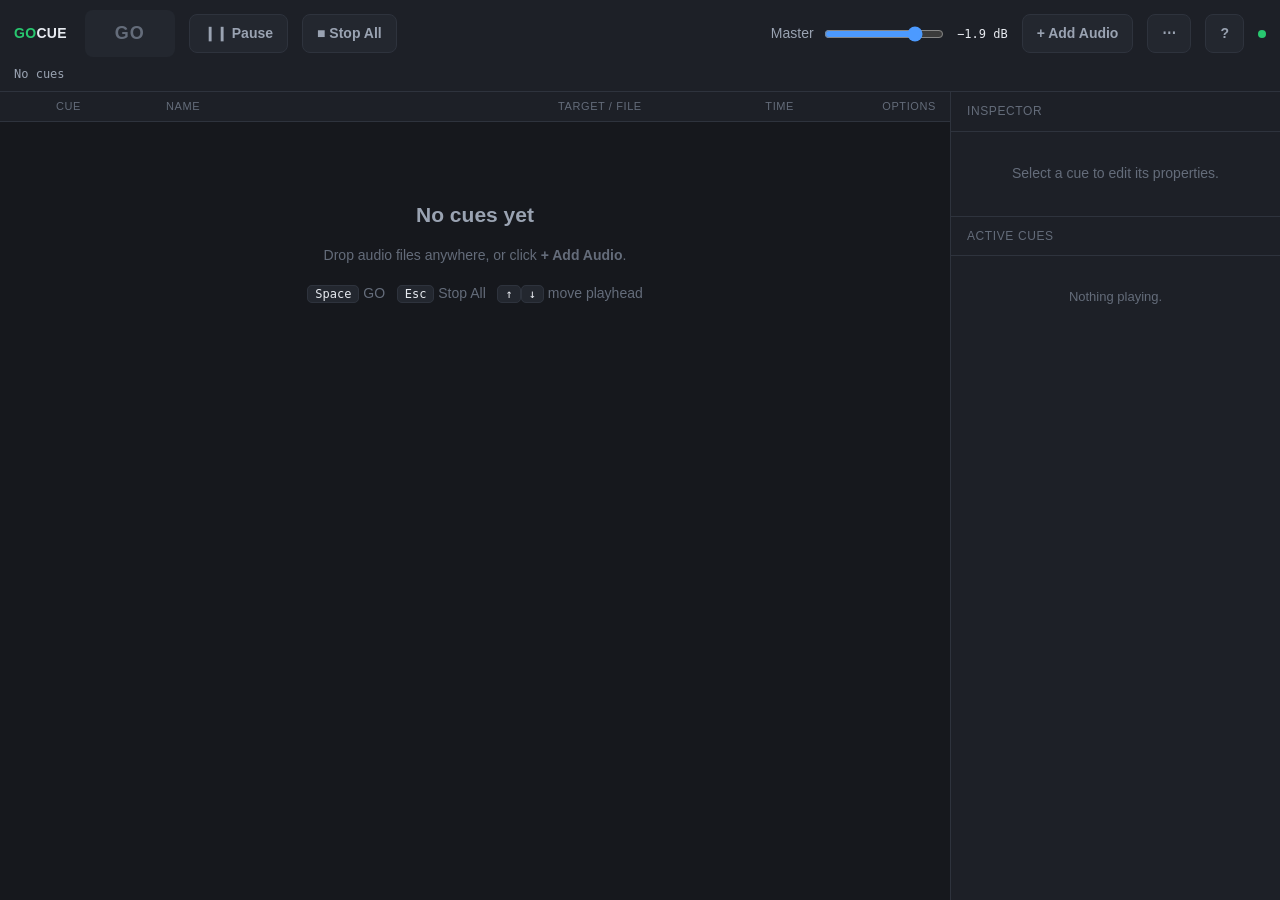
==== commit 500f7ecf: "Fix styling for desktop" ====
--- a/index.html
+++ b/index.html
@@ -22,6 +22,7 @@
     <button id="add" class="tbtn">+ Add Audio</button>
     <button id="panels" class="tbtn" title="Inspector & active cues">▤</button>
     <button id="menu" class="tbtn" title="More">⋯</button>
+    <a id="about" class="tbtn" href="about.html" title="About GoCue — how it works">?</a>
     <div class="save-dot" id="saveDot" title="Workspace save state"></div>
   </header>
 
--- a/styles.css
+++ b/styles.css
@@ -18,7 +18,7 @@
 
 /* ---------- Toolbar ---------- */
 header {
-  display:flex; align-items:center; gap:14px; padding:10px 14px;
+  display:flex; flex-wrap:wrap; align-items:center; gap:10px 14px; padding:10px 14px;
   background:var(--panel); border-bottom:1px solid var(--line); flex:none;
 }
 .brand { font-weight:700; letter-spacing:.3px; margin-right:4px; }
@@ -35,13 +35,16 @@
   border:1px solid var(--line); color:var(--ink-dim); font-weight:600;
 }
 .tbtn:hover { color:var(--ink); border-color:#3c424d; }
+a.tbtn { text-decoration:none; display:inline-flex; align-items:center; }
 .tbtn.danger:hover { color:#fff; background:var(--stop); border-color:var(--stop); }
 .tbtn.paused { color:var(--warn); border-color:var(--warn); }
 .spacer { flex:1; }
 .master { display:flex; align-items:center; gap:8px; color:var(--ink-dim); }
 .master input[type=range] { width:120px; accent-color:var(--audio); }
 .master .db { font:12px var(--mono); width:54px; text-align:right; color:var(--ink); }
-.status { font:12px var(--mono); color:var(--ink-dim); min-width:120px; }
+/* Status sits on its own full-width row (ordered last) so a long cue description
+   never squeezes the transport buttons — on desktop and mobile alike. */
+.status { font:12px var(--mono); color:var(--ink-dim); order:9; flex:1 1 100%; min-width:0; }
 .status b { color:var(--ink); }
 .save-dot { width:8px; height:8px; border-radius:50%; background:var(--ink-faint); transition:background .3s; }
 .save-dot.dirty { background:var(--warn); }
@@ -164,9 +167,10 @@
   header { flex-wrap:wrap; gap:8px; padding:8px 10px; }
   header #go, header #pause, header #stopAll { display:none; }
   .brand { font-size:16px; }
-  .status { order:2; flex:1 1 100%; min-width:0; font-size:11px; }
-  .master { order:3; flex:1 1 100%; }
-  .master input[type=range] { flex:1; width:auto; }
+  .spacer { display:none; }   /* desktop-only; on mobile it pushes buttons off-screen */
+  .status { order:2; flex:1 1 100%; min-width:0; font-size:11px; }   /* own full-width row */
+  .master { order:3; flex:1 1 100%; min-width:0; }
+  .master input[type=range] { flex:1; width:auto; min-width:0; }
   #panels, #add, #menu { display:inline-block; touch-action:manipulation; }
   #panels { font-weight:700; }
 
